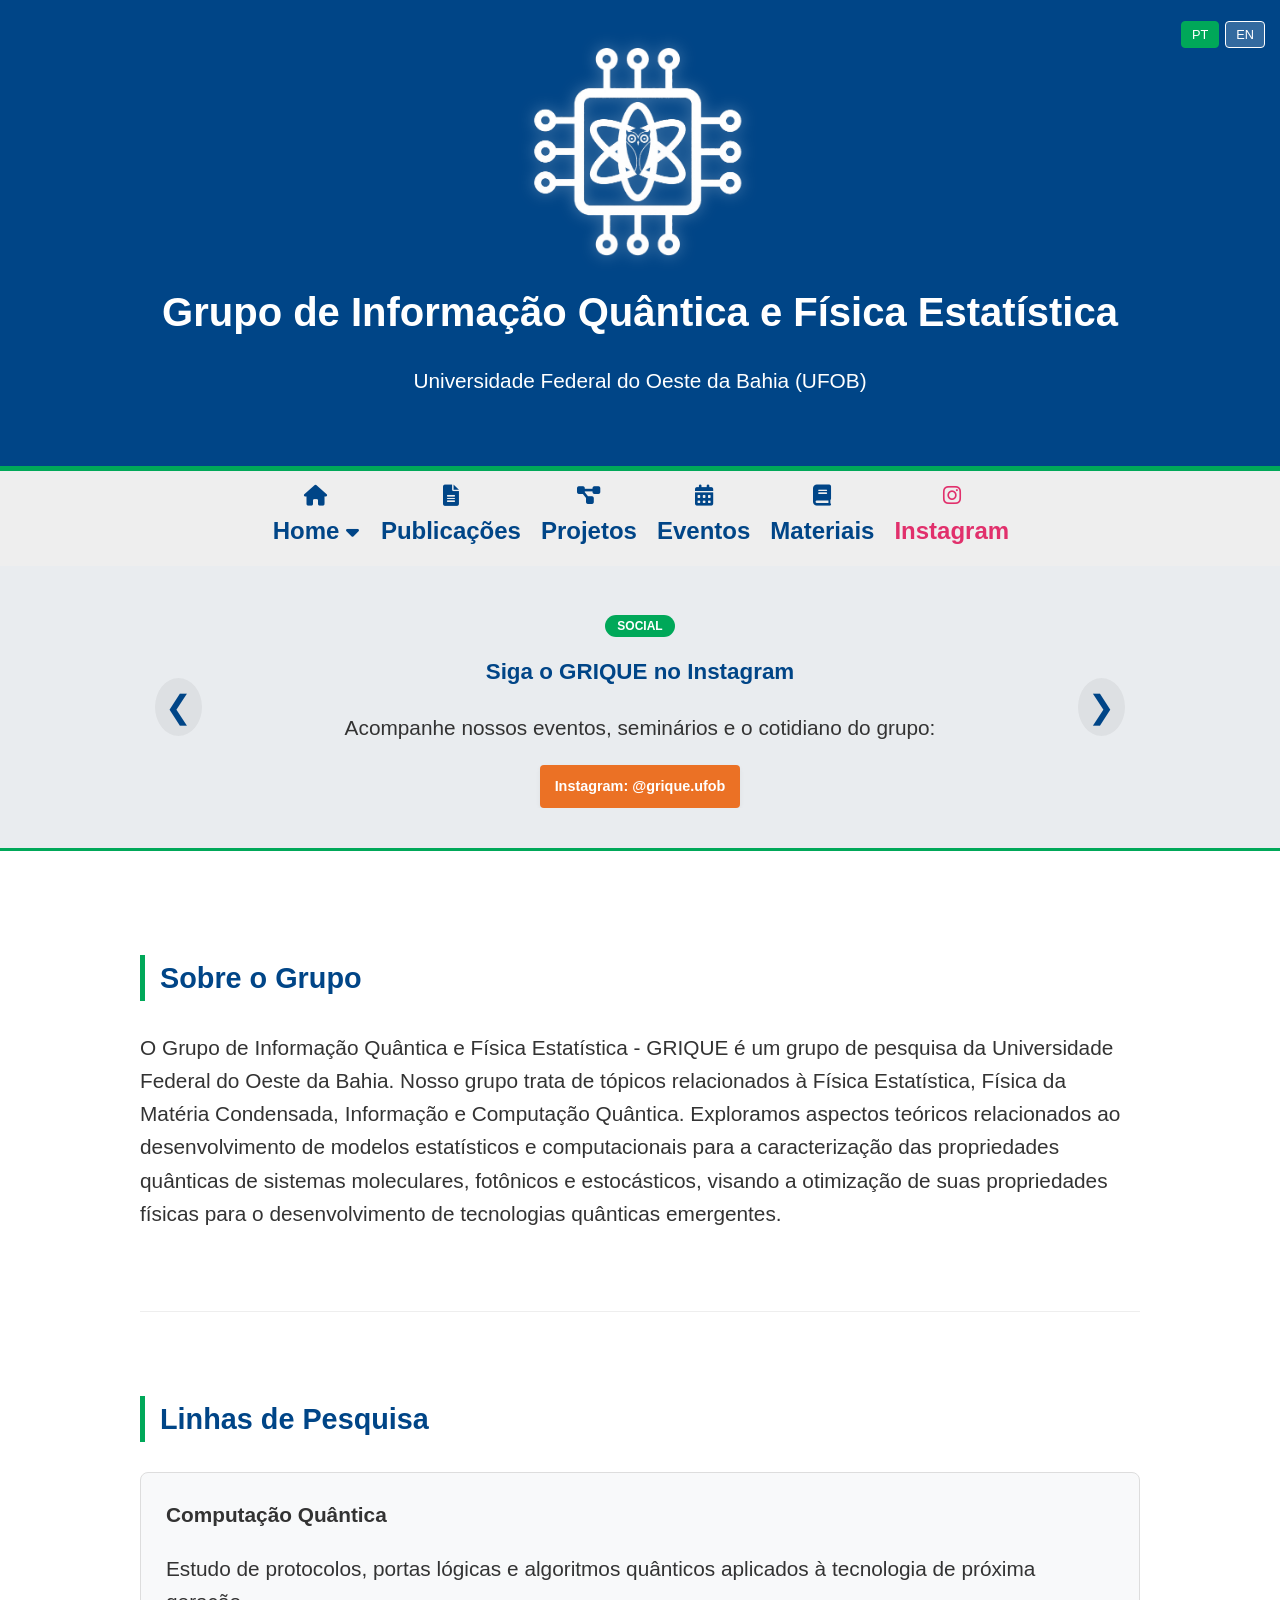
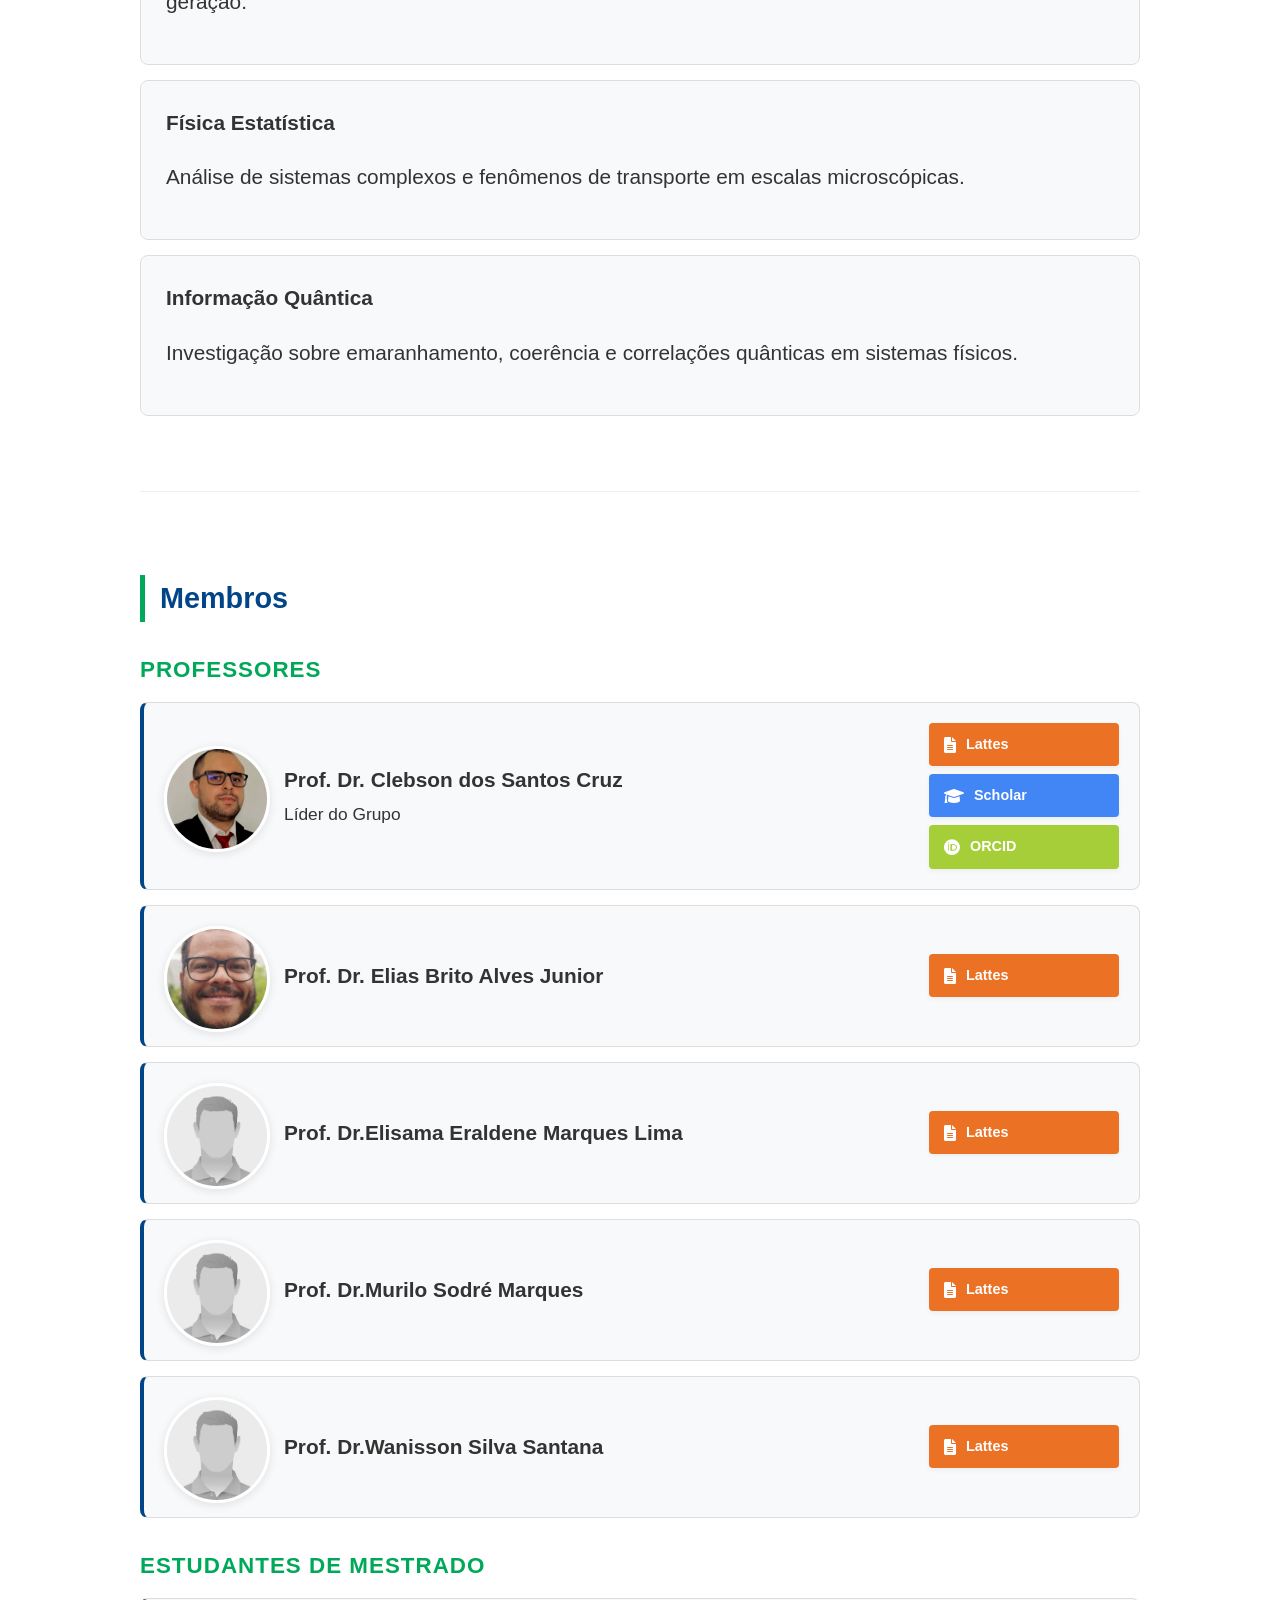
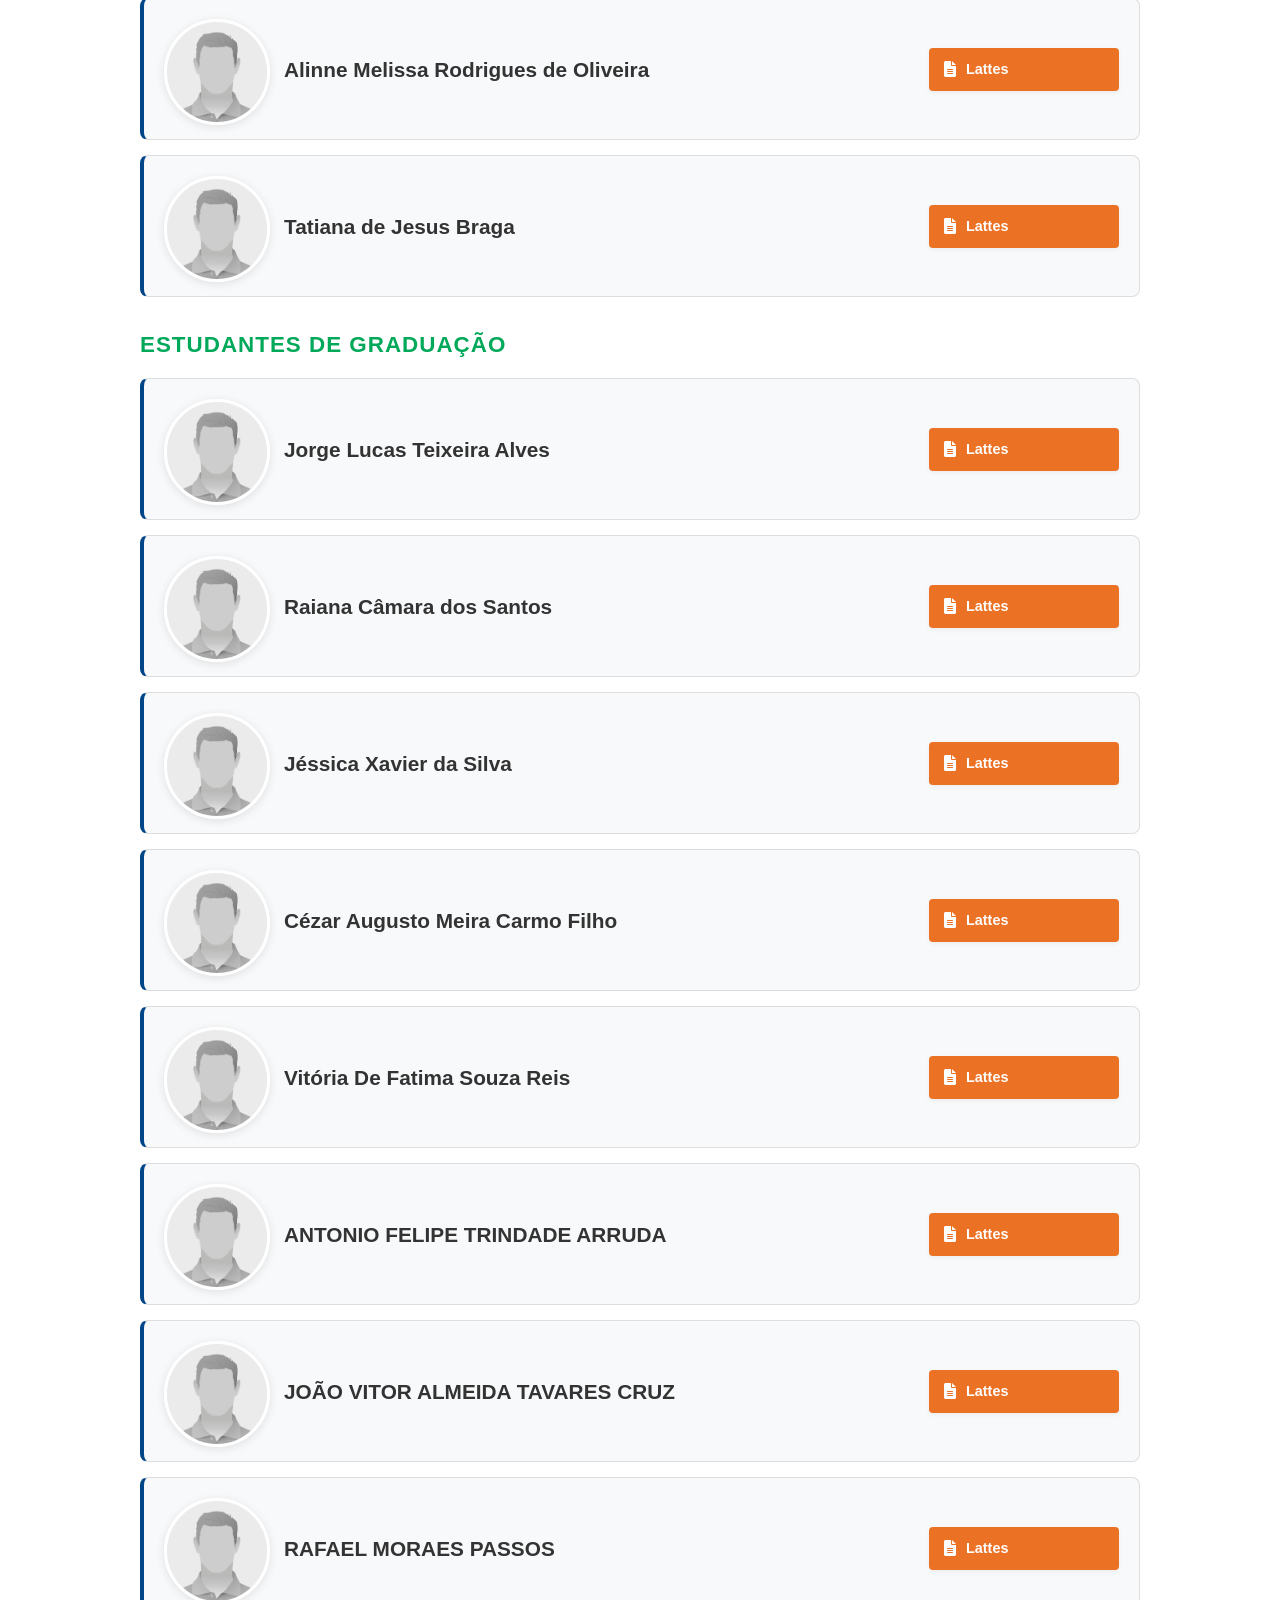
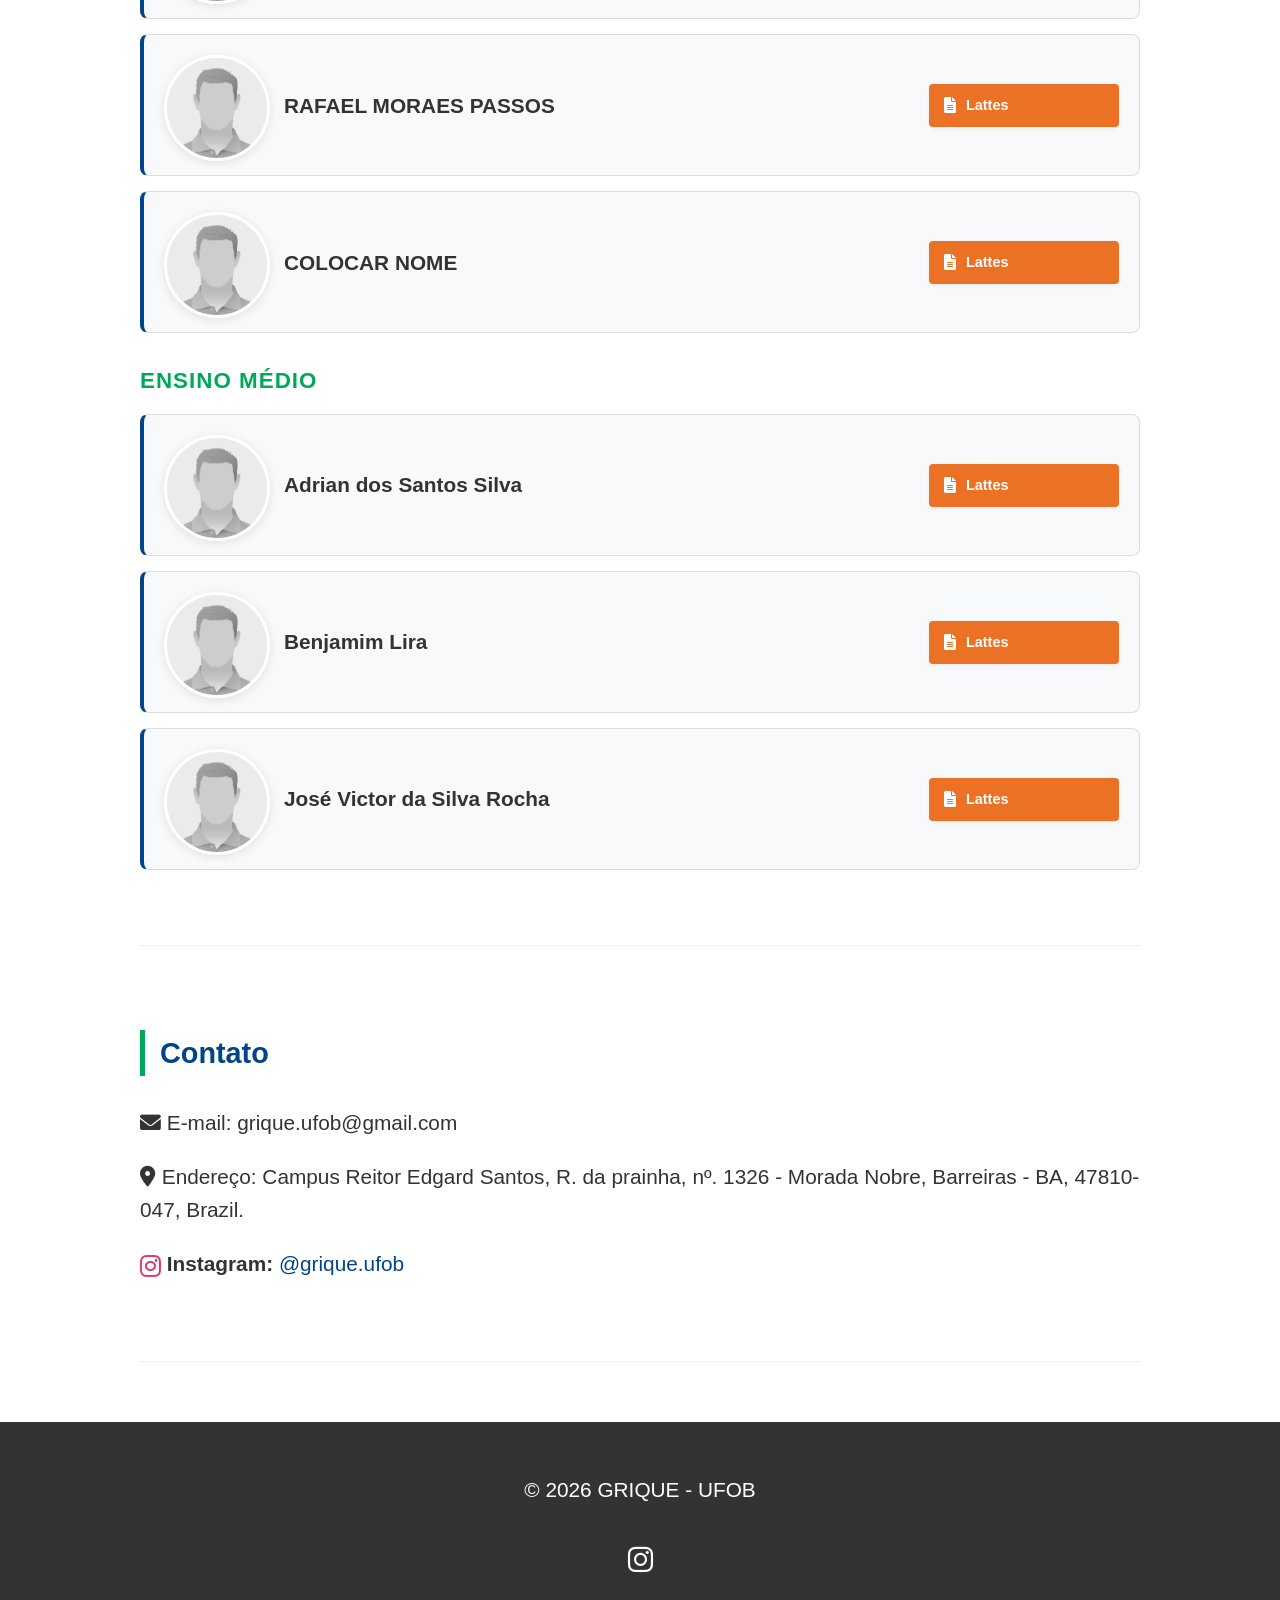
==== index.html @ 99985f70 "nomedo povo" ====
<!DOCTYPE html>
<html lang="pt-br">
<head>
    <meta charset="UTF-8">
    <meta name="viewport" content="width=device-width, initial-scale=1.0">
    <title>GRIQUE - Grupo de Informação Quântica e Física Estatística</title>
    <link rel="stylesheet" href="https://cdnjs.cloudflare.com/ajax/libs/font-awesome/6.0.0/css/all.min.css">
    <link rel="stylesheet" href="style.css">
    <link rel="icon" type="image/x-icon" href="img/favicon.ico">
    <link rel="icon" type="image/png" sizes="32x32" href="img/favicon-32x32.png">
    <link rel="icon" type="image/png" sizes="96x96" href="img/favicon-96x96.png">
    <link rel="apple-touch-icon" sizes="180x180" href="img/favicon-180x180.png">
    <link rel="icon" type="image/png" sizes="192x192" href="img/favicon-192x192.png">
</head>
<body>

<header>
    <div class="lang-switch">
        <button class="lang-btn active" id="btn-pt" onclick="changeLang('pt')">PT</button>
        <button class="lang-btn" id="btn-en" onclick="changeLang('en')">EN</button>
    </div>

    <img src="img/logo.png" alt="Logo GRIQUE" class="grique-logo">

    <div class="lang-pt">
        <h1 class="main-title">Grupo de Informação Quântica e Física Estatística</h1>
        <p class="subtitle">Universidade Federal do Oeste da Bahia (UFOB)</p>
    </div>
    <div class="lang-en">
        <h1 class="main-title">Quantum Information and Statistical Physics Group</h1>
        <p class="subtitle">Federal University of Western Bahia</p>
    </div>
</header>

<nav>
    <div class="dropdown">
        <a href="index.html" class="dropbtn">
            <i class="fas fa-home"></i>
            <div class="nav-text">Home <i class="fas fa-caret-down"></i></div>
        </a>
        <div class="dropdown-content">
            <a href="index.html#sobre">
                <span class="lang-pt">Sobre</span><span class="lang-en">About</span>
            </a>
            <a href="index.html#pesquisa">
                <span class="lang-pt">Pesquisa</span><span class="lang-en">Research</span>
            </a>
            <a href="index.html#equipe">
                <span class="lang-pt">Membros</span><span class="lang-en">Members</span>
            </a>
            <a href="index.html#contato">
                <span class="lang-pt">Contato</span><span class="lang-en">Contact</span>
            </a>
        </div>
    </div>

    <a href="publicacoes.html"><i class="fas fa-file-alt"></i><div class="nav-text"><span class="lang-pt">Publicações</span><span class="lang-en">Publications</span></div></a>
    <a href="projetos.html"><i class="fas fa-project-diagram"></i><div class="nav-text"><span class="lang-pt">Projetos</span><span class="lang-en">Projects</span></div></a>
    <a href="eventos.html"><i class="fas fa-calendar-alt"></i><div class="nav-text"><span class="lang-pt">Eventos</span><span class="lang-en">Events</span></div></a>
    <a href="materiais.html"><i class="fas fa-book"></i><div class="nav-text"><span class="lang-pt">Materiais</span><span class="lang-en">Materials</span></div></a>

    <a href="https://www.instagram.com/grique.ufob/" target="_blank" class="nav-instagram">
        <i class="fab fa-instagram"></i>
        <div class="nav-text">Instagram</div>
    </a>
</nav>
    
<section class="news-carousel">
    <div class="carousel-container">
        
        <div class="news-slide">
            <div class="news-content">
                <span class="news-tag">Social</span>
                <h3 class="lang-pt">Siga o GRIQUE no Instagram</h3>
                <h3 class="lang-en">Follow GRIQUE on Instagram</h3>
                <p class="lang-pt">Acompanhe nossos eventos, seminários e o cotidiano do grupo:</p>
                <p class="lang-en">Follow our events, seminars, and the daily life of the group:</p>
                <a href="https://www.instagram.com/grique.ufob/" target="_blank" class="btn-lattes">Instagram: @grique.ufob</a>
            </div>
        </div>
        
        <div class="news-slide">
            <div class="news-content">
                <span class="news-tag lang-pt">Publicação</span>
                <span class="news-tag lang-en">Publication</span>
                <h3 class="lang-pt">Novo artigo na ACS Physical Chemistry Au</h3>
                <h3 class="lang-en">New paper in ACS Physical Chemistry Au</h3>
                <p class="lang-pt">Investigação da anisotropia magnética e acoplamento de spin em um dímero de cobalto(II) com pontes de adenina.</p>
                <p class="lang-en">Investigation of magnetic anisotropy and spin coupling in a cobalt(II) dimer with adenine bridges.</p>
                <a href="https://pubs.acs.org/doi/full/10.1021/acsphyschemau.5c00134" target="_blank" class="lang-pt">Leia o artigo completo</a>
                <a href="https://pubs.acs.org/doi/full/10.1021/acsphyschemau.5c00134" target="_blank" class="lang-en">Read the full paper</a>
            </div>
        </div>
        <!--
        <div class="news-slide">
            <div class="news-content">
                <span class="news-tag lang-pt">Evento Acadêmico</span>
                <span class="news-tag lang-en">Academic Event</span>
                <h3 class="lang-pt">Defesa de Mestrado: 15 de Abril</h3>
                <h3 class="lang-en">Master's Defense: April 15th</h3>
                <p class="lang-pt">Título: Termodinâmica Quântica em Sistemas de Spins.</p>
                <p class="lang-en">Title: Quantum Thermodynamics in Spin Systems.</p>
            </div>
        </div>

        <div class="news-slide">
            <div class="news-content">
                <span class="news-tag lang-pt">Publicação</span>
                <span class="news-tag lang-en">Publication</span>
                <h3 class="lang-pt">Novo artigo na Physical Review A</h3>
                <h3 class="lang-en">New paper in Physical Review A</h3>
                <p class="lang-pt">Pesquisa sobre emaranhamento em redes complexas.</p>
                <p class="lang-en">Research on entanglement in complex networks.</p>
            </div>
        </div>
        -->
        <button class="prev" onclick="moveSlide(-1)" aria-label="Anterior">&#10094;</button>
        <button class="next" onclick="moveSlide(1)" aria-label="Próximo">&#10095;</button>
    </div>
</section>
    
<div class="container">
    
    <section id="sobre">
        <div class="lang-pt">
            <h2>Sobre o Grupo</h2>
            <p>O Grupo de Informação Quântica e Física Estatística - GRIQUE é um grupo de pesquisa da Universidade Federal do Oeste da Bahia. Nosso grupo trata de tópicos relacionados à Física Estatística, Física da Matéria Condensada, Informação e Computação Quântica. Exploramos aspectos teóricos relacionados ao desenvolvimento de modelos estatísticos e computacionais para a caracterização das propriedades quânticas de sistemas moleculares, fotônicos e estocásticos, visando a otimização de suas propriedades físicas para o desenvolvimento de tecnologias quânticas emergentes.</p>
        </div>
        <div class="lang-en">
            <h2>About the Group</h2>
            <p>The Quantum Information and Statistical Physics Group - GRIQUE is a research group at the Federal University of Western Bahia. Our group deals with topics related to Statistical Physics, Condensed Matter Physics, Quantum Information and Computation. We explore theoretical aspects related to the development of statistical and computational models for the characterization of the quantum properties of molecular, photonic and stochastic systems, aiming at the optimization of their physical properties for the development of emerging quantum technologies.</p>
        </div>
    </section>

    <section id="linhas">
        <h2 class="lang-pt">Linhas de Pesquisa</h2>
        <h2 class="lang-en">Research Lines</h2>

        <div class="research-item">
            <strong class="lang-pt">Computação Quântica</strong>
            <strong class="lang-en">Quantum Computing</strong>
            <p class="lang-pt">Estudo de protocolos, portas lógicas e algoritmos quânticos aplicados à tecnologia de próxima geração.</p>
            <p class="lang-en">Study of protocols, logic gates, and quantum algorithms applied to next-generation technology.</p>
        </div>

        <div class="research-item">
            <strong class="lang-pt">Física Estatística</strong>
            <strong class="lang-en">Statistical Physics</strong>
            <p class="lang-pt">Análise de sistemas complexos e fenômenos de transporte em escalas microscópicas.</p>
            <p class="lang-en">Analysis of complex systems and transport phenomena at microscopic scales.</p>
        </div>

        <div class="research-item">
            <strong class="lang-pt">Informação Quântica</strong>
            <strong class="lang-en">Quantum Information</strong>
            <p class="lang-pt">Investigação sobre emaranhamento, coerência e correlações quânticas em sistemas físicos.</p>
            <p class="lang-en">Investigation of entanglement, coherence, and quantum correlations in physical systems.</p>
        </div>
    </section>

    <section id="equipe">
        <h2 class="lang-pt">Membros</h2>
        <h2 class="lang-en">Members</h2>
    
        <div class="member-group">
            <h3 class="category-title">
                <span class="lang-pt">Professores</span>
                <span class="lang-en">Professors</span>
            </h3>
            
            <div class="member-card">
                <div class="member-main-content">
                    <div class="member-photo-container">
                        <img src="img/membros/clebson.png" alt="Prof. Dr. Clebson dos Santos Cruz" class="member-photo">
                    </div>
                    <div class="member-info">
                        <strong>Prof. Dr. Clebson dos Santos Cruz</strong><br>
                        <small class="lang-pt">Líder do Grupo</small>
                        <small class="lang-en">Group Leader</small>
                    </div>
                </div>
                
                <div class="member-buttons-container">
                    <a href="http://lattes.cnpq.br/3506640660949631" class="btn-lattes" target="_blank">
                        <i class="fas fa-file-alt"></i> Lattes
                    </a>
                    <a href="https://scholar.google.com.br/citations?hl=en&user=Y4oLikkAAAAJ" class="btn-lattes scholar" target="_blank">
                        <i class="fas fa-graduation-cap"></i> Scholar
                    </a>
                    <a href="https://orcid.org/0000-0003-3318-1111" class="btn-lattes orcid" target="_blank">
                        <i class="fab fa-orcid"></i> ORCID
                    </a>
                </div>
            </div>
    
            <div class="member-card">
                <div class="member-main-content">
                    <div class="member-photo-container">
                        <img src="img/membros/elias.png" alt="Prof. Dr. Elias Brito Alves Junior" class="member-photo">
                    </div>
                    <div class="member-info">
                        <strong>Prof. Dr. Elias Brito Alves Junior</strong><br>
                    </div>
                </div>
                <div class="member-buttons-container">
                    <a href="http://lattes.cnpq.br/0448346576339769" class="btn-lattes" target="_blank">
                        <i class="fas fa-file-alt"></i> Lattes
                    </a>
                </div>
            </div>

            
             <div class="member-card">
                <div class="member-main-content">
                    <div class="member-photo-container">
                        <img src="img/membros/generic.png" alt="COLOCAR NOME" class="member-photo">
                    </div>
                    <div class="member-info">
                        <strong>Prof. Dr.Elisama Eraldene Marques Lima </strong><br>
                    </div>
                </div>
                <div class="member-buttons-container">
                    <a href="LINK DO LATTES" class="btn-lattes" target="_blank">
                        <i class="fas fa-file-alt"></i> Lattes
                    </a>
                </div>
            </div>

            <div class="member-card">
                <div class="member-main-content">
                    <div class="member-photo-container">
                        <img src="img/membros/generic.png" alt="COLOCAR NOME" class="member-photo">
                    </div>
                    <div class="member-info">
                        <strong>Prof. Dr.Murilo Sodré Marques </strong><br>
                    </div>
                </div>
                <div class="member-buttons-container">
                    <a href="LINK DO LATTES" class="btn-lattes" target="_blank">
                        <i class="fas fa-file-alt"></i> Lattes
                    </a>
                </div>
            </div>

            <div class="member-card">
                <div class="member-main-content">
                    <div class="member-photo-container">
                        <img src="img/membros/generic.png" alt="COLOCAR NOME" class="member-photo">
                    </div>
                    <div class="member-info">
                        <strong>Prof. Dr.Wanisson Silva Santana </strong><br>
                    </div>
                </div>
                <div class="member-buttons-container">
                    <a href="LINK DO LATTES" class="btn-lattes" target="_blank">
                        <i class="fas fa-file-alt"></i> Lattes
                    </a>
                </div>
            </div>
            
        </div>
        
            <div class="member-group">
                <h3 class="category-title">
                    <span class="lang-pt">Estudantes de Mestrado</span>
                    <span class="lang-en">Master's Students</span>
                </h3>

                <div class="member-card">
                    <div class="member-main-content">
                        <div class="member-photo-container">
                            <img src="img/membros/generic.png" alt="COLOCAR NOME" class="member-photo">
                        </div>
                        <div class="member-info">
                            <strong>Alinne Melissa Rodrigues de Oliveira </strong><br>
                        </div>
                    </div>
                    <div class="member-buttons-container">
                        <a href="LINK DO LATTES" class="btn-lattes" target="_blank">
                            <i class="fas fa-file-alt"></i> Lattes
                        </a>
                    </div>
                </div>
              <div class="member-card">
                    <div class="member-main-content">
                        <div class="member-photo-container">
                            <img src="img/membros/generic.png" alt="COLOCAR NOME" class="member-photo">
                        </div>
                        <div class="member-info">
                            <strong>Tatiana de Jesus Braga </strong><br>
                        </div>
                    </div>
                    <div class="member-buttons-container">
                        <a href="LINK DO LATTES" class="btn-lattes" target="_blank">
                            <i class="fas fa-file-alt"></i> Lattes
                        </a>
                    </div>
                </div>
            </div>
        
            <div class="member-group">
                <h3 class="category-title">
                    <span class="lang-pt">Estudantes de Graduação</span>
                    <span class="lang-en">Undergraduate Students</span>
                </h3>
                
                 <div class="member-card">
                    <div class="member-main-content">
                        <div class="member-photo-container">
                            <img src="img/membros/generic.png" alt="COLOCAR NOME" class="member-photo">
                        </div>
                        <div class="member-info">
                            <strong>Jorge Lucas Teixeira Alves </strong><br>
                        </div>
                    </div>
                    <div class="member-buttons-container">
                        <a href="LINK DO LATTES" class="btn-lattes" target="_blank">
                            <i class="fas fa-file-alt"></i> Lattes
                        </a>
                    </div>
                </div>

                <div class="member-card">
                    <div class="member-main-content">
                        <div class="member-photo-container">
                            <img src="img/membros/generic.png" alt="COLOCAR NOME" class="member-photo">
                        </div>
                        <div class="member-info">
                            <strong>Raiana Câmara dos Santos </strong><br>
                        </div>
                    </div>
                    <div class="member-buttons-container">
                        <a href="LINK DO LATTES" class="btn-lattes" target="_blank">
                            <i class="fas fa-file-alt"></i> Lattes
                        </a>
                    </div>
                </div>
                <div class="member-card">
                    <div class="member-main-content">
                        <div class="member-photo-container">
                            <img src="img/membros/generic.png" alt="COLOCAR NOME" class="member-photo">
                        </div>
                        <div class="member-info">
                            <strong>Jéssica Xavier da Silva </strong><br>
                        </div>
                    </div>
                    <div class="member-buttons-container">
                        <a href="LINK DO LATTES" class="btn-lattes" target="_blank">
                            <i class="fas fa-file-alt"></i> Lattes
                        </a>
                    </div>
                </div>
                <div class="member-card">
                    <div class="member-main-content">
                        <div class="member-photo-container">
                            <img src="img/membros/generic.png" alt="COLOCAR NOME" class="member-photo">
                        </div>
                        <div class="member-info">
                            <strong>Cézar Augusto Meira Carmo Filho </strong><br>
                        </div>
                    </div>
                    <div class="member-buttons-container">
                        <a href="LINK DO LATTES" class="btn-lattes" target="_blank">
                            <i class="fas fa-file-alt"></i> Lattes
                        </a>
                    </div>
                </div>
                <div class="member-card">
                    <div class="member-main-content">
                        <div class="member-photo-container">
                            <img src="img/membros/generic.png" alt="COLOCAR NOME" class="member-photo">
                        </div>
                        <div class="member-info">
                            <strong>Vitória De Fatima Souza Reis </strong><br>
                        </div>
                    </div>
                    <div class="member-buttons-container">
                        <a href="LINK DO LATTES" class="btn-lattes" target="_blank">
                            <i class="fas fa-file-alt"></i> Lattes
                        </a>
                    </div>
                </div>
                <div class="member-card">
                    <div class="member-main-content">
                        <div class="member-photo-container">
                            <img src="img/membros/generic.png" alt="COLOCAR NOME" class="member-photo">
                        </div>
                        <div class="member-info">
                            <strong>ANTONIO FELIPE TRINDADE ARRUDA </strong><br>
                        </div>
                    </div>
                    <div class="member-buttons-container">
                        <a href="LINK DO LATTES" class="btn-lattes" target="_blank">
                            <i class="fas fa-file-alt"></i> Lattes
                        </a>
                    </div>
                </div>
                <div class="member-card">
                    <div class="member-main-content">
                        <div class="member-photo-container">
                            <img src="img/membros/generic.png" alt="COLOCAR NOME" class="member-photo">
                        </div>
                        <div class="member-info">
                            <strong>JOÃO VITOR ALMEIDA TAVARES CRUZ </strong><br>
                        </div>
                    </div>
                    <div class="member-buttons-container">
                        <a href="LINK DO LATTES" class="btn-lattes" target="_blank">
                            <i class="fas fa-file-alt"></i> Lattes
                        </a>
                    </div>
                </div>
                <div class="member-card">
                    <div class="member-main-content">
                        <div class="member-photo-container">
                            <img src="img/membros/generic.png" alt="COLOCAR NOME" class="member-photo">
                        </div>
                        <div class="member-info">
                            <strong>RAFAEL MORAES PASSOS </strong><br>
                        </div>
                    </div>
                    <div class="member-buttons-container">
                        <a href="LINK DO LATTES" class="btn-lattes" target="_blank">
                            <i class="fas fa-file-alt"></i> Lattes
                        </a>
                    </div>
                </div>
                <div class="member-card">
                    <div class="member-main-content">
                        <div class="member-photo-container">
                            <img src="img/membros/generic.png" alt="COLOCAR NOME" class="member-photo">
                        </div>
                        <div class="member-info">
                            <strong>RAFAEL MORAES PASSOS </strong><br>
                        </div>
                    </div>
                    <div class="member-buttons-container">
                        <a href="LINK DO LATTES" class="btn-lattes" target="_blank">
                            <i class="fas fa-file-alt"></i> Lattes
                        </a>
                    </div>
                </div>
                <div class="member-card">
                    <div class="member-main-content">
                        <div class="member-photo-container">
                            <img src="img/membros/generic.png" alt="COLOCAR NOME" class="member-photo">
                        </div>
                        <div class="member-info">
                            <strong>COLOCAR NOME </strong><br>
                        </div>
                    </div>
                    <div class="member-buttons-container">
                        <a href="LINK DO LATTES" class="btn-lattes" target="_blank">
                            <i class="fas fa-file-alt"></i> Lattes
                        </a>
                    </div>
                </div>
            </div>
        
            <div class="member-group">
                <h3 class="category-title">
                    <span class="lang-pt">Ensino Médio</span>
                    <span class="lang-en">High School Students</span>
                </h3>

                
                 <div class="member-card">
                    <div class="member-main-content">
                        <div class="member-photo-container">
                            <img src="img/membros/generic.png" alt="COLOCAR NOME" class="member-photo">
                        </div>
                        <div class="member-info">
                            <strong>Adrian dos Santos Silva </strong><br>
                        </div>
                    </div>
                    <div class="member-buttons-container">
                        <a href="LINK DO LATTES" class="btn-lattes" target="_blank">
                            <i class="fas fa-file-alt"></i> Lattes
                        </a>
                    </div>
                </div>
                <div class="member-card">
                    <div class="member-main-content">
                        <div class="member-photo-container">
                            <img src="img/membros/generic.png" alt="COLOCAR NOME" class="member-photo">
                        </div>
                        <div class="member-info">
                            <strong>Benjamim Lira </strong><br>
                        </div>
                    </div>
                    <div class="member-buttons-container">
                        <a href="LINK DO LATTES" class="btn-lattes" target="_blank">
                            <i class="fas fa-file-alt"></i> Lattes
                        </a>
                    </div>
                </div>
                <div class="member-card">
                    <div class="member-main-content">
                        <div class="member-photo-container">
                            <img src="img/membros/generic.png" alt="COLOCAR NOME" class="member-photo">
                        </div>
                        <div class="member-info">
                            <strong>José Victor da Silva Rocha </strong><br>
                        </div>
                    </div>
                    <div class="member-buttons-container">
                        <a href="LINK DO LATTES" class="btn-lattes" target="_blank">
                            <i class="fas fa-file-alt"></i> Lattes
                        </a>
                    </div>
                </div>
                
            </div>
        </section>

    <section id="contato">
        <h2 class="lang-pt">Contato</h2>
        <h2 class="lang-en">Contact</h2>
        <p><i class="fas fa-envelope"></i> E-mail: grique.ufob@gmail.com</p>
        <p class="lang-pt"><i class="fas fa-location-dot"></i> Endereço: Campus Reitor Edgard Santos, R. da prainha, nº. 1326 - Morada Nobre, Barreiras - BA, 47810-047, Brazil.</p>
        <p class="lang-en"><i class="fas fa-location-dot"></i> Address: Reitor Edgard Santos Campus, R. da prainha, nº. 1326 - Morada Nobre, Barreiras - BA, 47810-047, Brazil.</p>
    <div class="contact-info">

    
    <p>
        <i class="fab fa-instagram" style="color: #E1306C; font-size: 1.5rem; vertical-align: middle;"></i> 
        <strong>Instagram:</strong> 
        <a href="https://www.instagram.com/grique.ufob/" target="_blank" style="text-decoration: none; color: var(--primary);">
            @grique.ufob
        </a>
    </p>
</div>
    </section>

</div>

<footer>
    <p>&copy; 2026 GRIQUE - UFOB</p>
    <div class="social-links">
        <a href="https://www.instagram.com/grique.ufob/" target="_blank" style="color: white; font-size: 1.8rem; margin-top: 10px; display: inline-block;">
            <i class="fab fa-instagram"></i>
        </a>
    </div>
</footer>
<script src="script.js"></script>
</body>
</html>
---- style.css ----
/* 1. CONFIGURAÇÕES GERAIS */
:root {
    --primary: #004587;
    --secondary: #00a859;
    --light: #f8f9fa;
    --dark: #333;
}

body {
    font-family: 'Segoe UI', Tahoma, Geneva, Verdana, sans-serif;
    line-height: 1.6;
    margin: 0;
    color: var(--dark);
    background-color: #fff;
    font-size: 1.3rem; /* Aumenta a fonte base de todo o site */
}

p {
    font-size: 1.3rem; /* Garante que parágrafos fiquem bem legíveis */
}

/* 2. CABEÇALHO E LOGO */
header {
    background: var(--primary);
    color: white;
    padding: 3rem 1rem;
    text-align: center;
    border-bottom: 5px solid var(--secondary);
    position: relative;
}

.grique-logo {
    max-width: 220px;
    height: auto;
    display: block;
    margin: 0 auto 1.5rem auto;
    filter: drop-shadow(0px 0px 8px rgba(255,255,255,0.3));
}

.main-title {
    font-size: 2.5rem; /* Era 1.8rem, agora mais imponente */
    margin: 0.5rem 0;
    font-weight: 800;
}

/* 3. BOTÕES DE IDIOMA */
.lang-switch {
    position: absolute;
    top: 15px;
    right: 15px;
}

.lang-btn {
    background: rgba(255, 255, 255, 0.2);
    color: white;
    border: 1px solid white;
    padding: 5px 10px;
    cursor: pointer;
    font-size: 0.8rem;
    border-radius: 4px;
    transition: 0.3s;
    text-transform: uppercase;
}

.lang-btn:hover { background: white; color: var(--primary); }
.lang-btn.active { background: var(--secondary); border-color: var(--secondary); }

/* 4. NAVEGAÇÃO */
nav {
    background: #eee;
    padding: 15px 10px;
    text-align: center;
    position: sticky;
    top: 0;
    z-index: 1000;
    display: flex;
    justify-content: center;
    align-items: center;
    gap: 20px;
    flex-wrap: wrap; /* CRUCIAL: Permite que os itens pulem para a linha de baixo no celular */
}

/* Faz o ícone ficar em cima e o texto embaixo */
nav a, .dropbtn {
    display: flex;
    flex-direction: column;
    align-items: center;
    text-decoration: none;
    color: var(--primary);
    font-weight: bold;
    font-size: 1.5rem;
    transition: 0.3s;
    min-width: 90px; /* Garante um espaço mínimo para cada botão */
}

nav i {
    font-size: 1.3rem;
    margin-bottom: 5px;
}

/* --- AJUSTES PARA CELULAR (RESPONSIVIDADE) --- */
@media (max-width: 768px) {
    nav {
        gap: 10px; /* Diminui o espaço entre os botões no celular */
        padding: 10px 5px;
    }

    nav a, .dropbtn {
        font-size: 0.75rem; /* Diminui um pouco o texto para caber mais itens */
        min-width: 70px;
    }

    nav i {
        font-size: 1.3rem; /* Ícones levemente menores */
    }

    .main-title {
        font-size: 1.6rem; /* Diminui o título do grupo para não quebrar o layout */
    }
    
    .member-card {
        flex-direction: column; /* No celular, o botão Lattes fica embaixo do nome */
        text-align: center;
        gap: 15px;
    }
}

/* --- CORREÇÃO DO DROPDOWN --- */
.dropdown {
    position: relative;
    display: inline-block;
}

.dropdown-content {
    display: none; 
    position: absolute;
    background-color: white;
    min-width: 180px;
    box-shadow: 0px 8px 16px rgba(0,0,0,0.2);
    z-index: 1100;
    top: 100%;
    left: 50%;
    transform: translateX(-50%);
    border-radius: 4px;
    padding: 10px 0;
}

/* MOSTRA o menu ao passar o mouse (Computador) */
.dropdown:hover .dropdown-content {
    display: block;
}

.dropdown-content a {
    display: block;
    padding: 12px 20px;
    text-align: left;
    flex-direction: row; 
    border-bottom: 1px solid #f0f0f0;
    min-width: 100%;
}

.dropdown-content a:hover {
    background-color: #f8f9fa;
    color: var(--secondary);
}

/* Cor especial do Instagram */
.nav-instagram { color: #E1306C !important; }
.nav-instagram:hover { transform: scale(1.1); }

/* 5. CARROSSEL DE NOTÍCIAS */
.news-carousel {
    background: #e9ecef;
    padding: 40px 0;
    border-bottom: 3px solid var(--secondary);
}

.carousel-container {
    max-width: 1000px;
    margin: auto;
    position: relative;
    min-height: 180px;
    display: flex;
    align-items: center;
    justify-content: center;
    overflow: hidden;
}

.news-slide {
    display: none;
    width: 80%;
    text-align: center;
}

.news-slide.active { 
    display: block; 
    animation: fade 0.8s; 
}

.news-tag {
    background: var(--secondary);
    color: white;
    padding: 4px 12px;
    border-radius: 20px;
    font-size: 0.75rem;
    font-weight: bold;
    text-transform: uppercase;
}

.news-content h3 {
    font-size: 1.4rem; /* Títulos dentro do carrossel */
    margin: 15px 0 5px 0; 
    color: var(--primary); 
}

.prev, .next {
    position: absolute;
    top: 50%;
    transform: translateY(-50%);
    background: rgba(0,0,0,0.05);
    border: none;
    font-size: 2rem;
    padding: 10px;
    cursor: pointer;
    color: var(--primary);
    border-radius: 50%;
    transition: 0.3s;
}

.prev { left: 15px; }
.next { right: 15px; }
.prev:hover, .next:hover { background: rgba(0,0,0,0.1); }

@keyframes fade { from {opacity: 0.4} to {opacity: 1} }

/* 6. CONTEÚDO E SEÇÕES */
.container {
    max-width: 1000px;
    margin: auto;
    padding: 20px;
}

section {
    padding: 60px 0;
    border-bottom: 1px solid #eee;
}

h2 {
    color: var(--primary);
    border-left: 5px solid var(--secondary);
    padding-left: 15px;
    margin-bottom: 30px;
    font-size: 1.8rem;
}

/* Card Geral */
.member-card, .research-item {
    background: var(--light);
    padding: 25px;
    margin: 15px 0;
    border-radius: 8px;
    border: 1px solid #ddd;
}

/* Título das subcategorias (Professores, Mestrado...) */
.category-title {
    color: var(--secondary);
    font-size: 1.4rem;
    margin: 30px 0 15px 0;
    text-transform: uppercase;
    letter-spacing: 1px;
}

/* Ajuste específico para o card de membros */
.member-card {
    display: flex;
    justify-content: space-between;
    align-items: center;
    background: var(--light);
    padding: 20px;
    border-left: 4px solid var(--primary); /* Detalhe visual */
    gap: 20px;
}

/* Bloco da foto e nome lado a lado */
.member-main-content {
    display: flex;
    align-items: center;
    gap: 20px;
    flex: 1;
}

/* Foto Redonda */
.member-photo-container {
    width: 100px;
    height: 100px;
    flex-shrink: 0;
}

.member-photo {
    width: 100%;
    height: 100%;
    object-fit: cover;
    border-radius: 50%;
    border: 3px solid #fff;
    box-shadow: 0 2px 10px rgba(0,0,0,0.1);
}

.member-info strong {
    font-size: 1.3rem;
    color: var(--dark);
}

/* Container dos botões em coluna */
.member-buttons-container {
    display: flex;
    flex-direction: column;
    gap: 8px;
    align-items: flex-end;
    flex-shrink: 0;
}

/* ======================================================== */
/* --- ESTILO DOS BOTÕES (LATTES, SCHOLAR, ORCID) ---      */
/* ADICIONEI ESTE BLOCO ABAIXO QUE ESTAVA FALTANDO NO SEU   */
/* ======================================================== */

.btn-lattes {
    background: #eb7125; /* Laranja Lattes original */
    color: white !important; /* Cor do texto e ícone branquinho */
    text-decoration: none !important; /* Remove o sublinhado */
    padding: 10px 15px;
    border-radius: 4px;
    font-size: 0.9rem;
    font-weight: bold;
    display: inline-flex; /* Para ícone e texto ficarem lado a lado */
    align-items: center;
    gap: 10px;
    transition: 0.3s;
    min-width: 160px; /* Largura simétrica */
    justify-content: flex-start; /* Ícone e texto alinhados à esquerda dentro do botão */
    box-shadow: 0 2px 5px rgba(0,0,0,0.05); /* Um detalhe visual suave */
}

/* Garante que o ícone do Font Awesome também fique branco */
.btn-lattes i {
    font-size: 1rem;
    color: white;
}

/* Cores específicas mantendo a base .btn-lattes */
.btn-lattes.scholar {
    background-color: #4285f4; /* Azul Google */
}

.btn-lattes.orcid {
    background-color: #A6CE39; /* Verde ORCID */
}

/* Efeito ao passar o mouse */
.btn-lattes:hover {
    filter: brightness(1.1);
    transform: translateY(-2px);
    box-shadow: 0 4px 8px rgba(0,0,0,0.1);
}

/* ======================================================== */
/* --- FIM DO BLOCO DE ESTILO DOS BOTÕES ---               */
/* ======================================================== */

/* --- AJUSTE RESPONSIVO PARA FOTO NO CELULAR (MANTER) --- */
@media (max-width: 768px) {
    .member-card {
        flex-direction: column;
        text-align: center;
        align-items: center;
    }

    .member-main-content {
        flex-direction: column;
        gap: 10px;
    }

    .member-photo-container {
        width: 120px;
        height: 120px;
    }

    .member-buttons-container {
        align-items: center;
        width: 100%;
        margin-top: 10px;
    }

    .btn-lattes {
        width: 100%;
        justify-content: center; /* Centraliza no celular */
    }
}

/* Botão Flutuante do Instagram */
.instagram-float {
    position: fixed;
    bottom: 20px;
    right: 20px;
    background: linear-gradient(45deg, #f09433 0%, #e6683c 25%, #dc2743 50%, #cc2366 75%, #bc1888 100%);
    color: white;
    width: 50px;
    height: 50px;
    border-radius: 50%;
    display: flex;
    align-items: center;
    justify-content: center;
    font-size: 25px;
    box-shadow: 2px 2px 10px rgba(0,0,0,0.3);
    z-index: 1000;
    transition: 0.3s;
    text-decoration: none;
}

.instagram-float:hover {
    transform: scale(1.1);
}
footer {
    background: var(--dark);
    color: white;
    text-align: center;
    padding: 30px;
    margin-top: 40px;
}

.lang-en { display: none; }
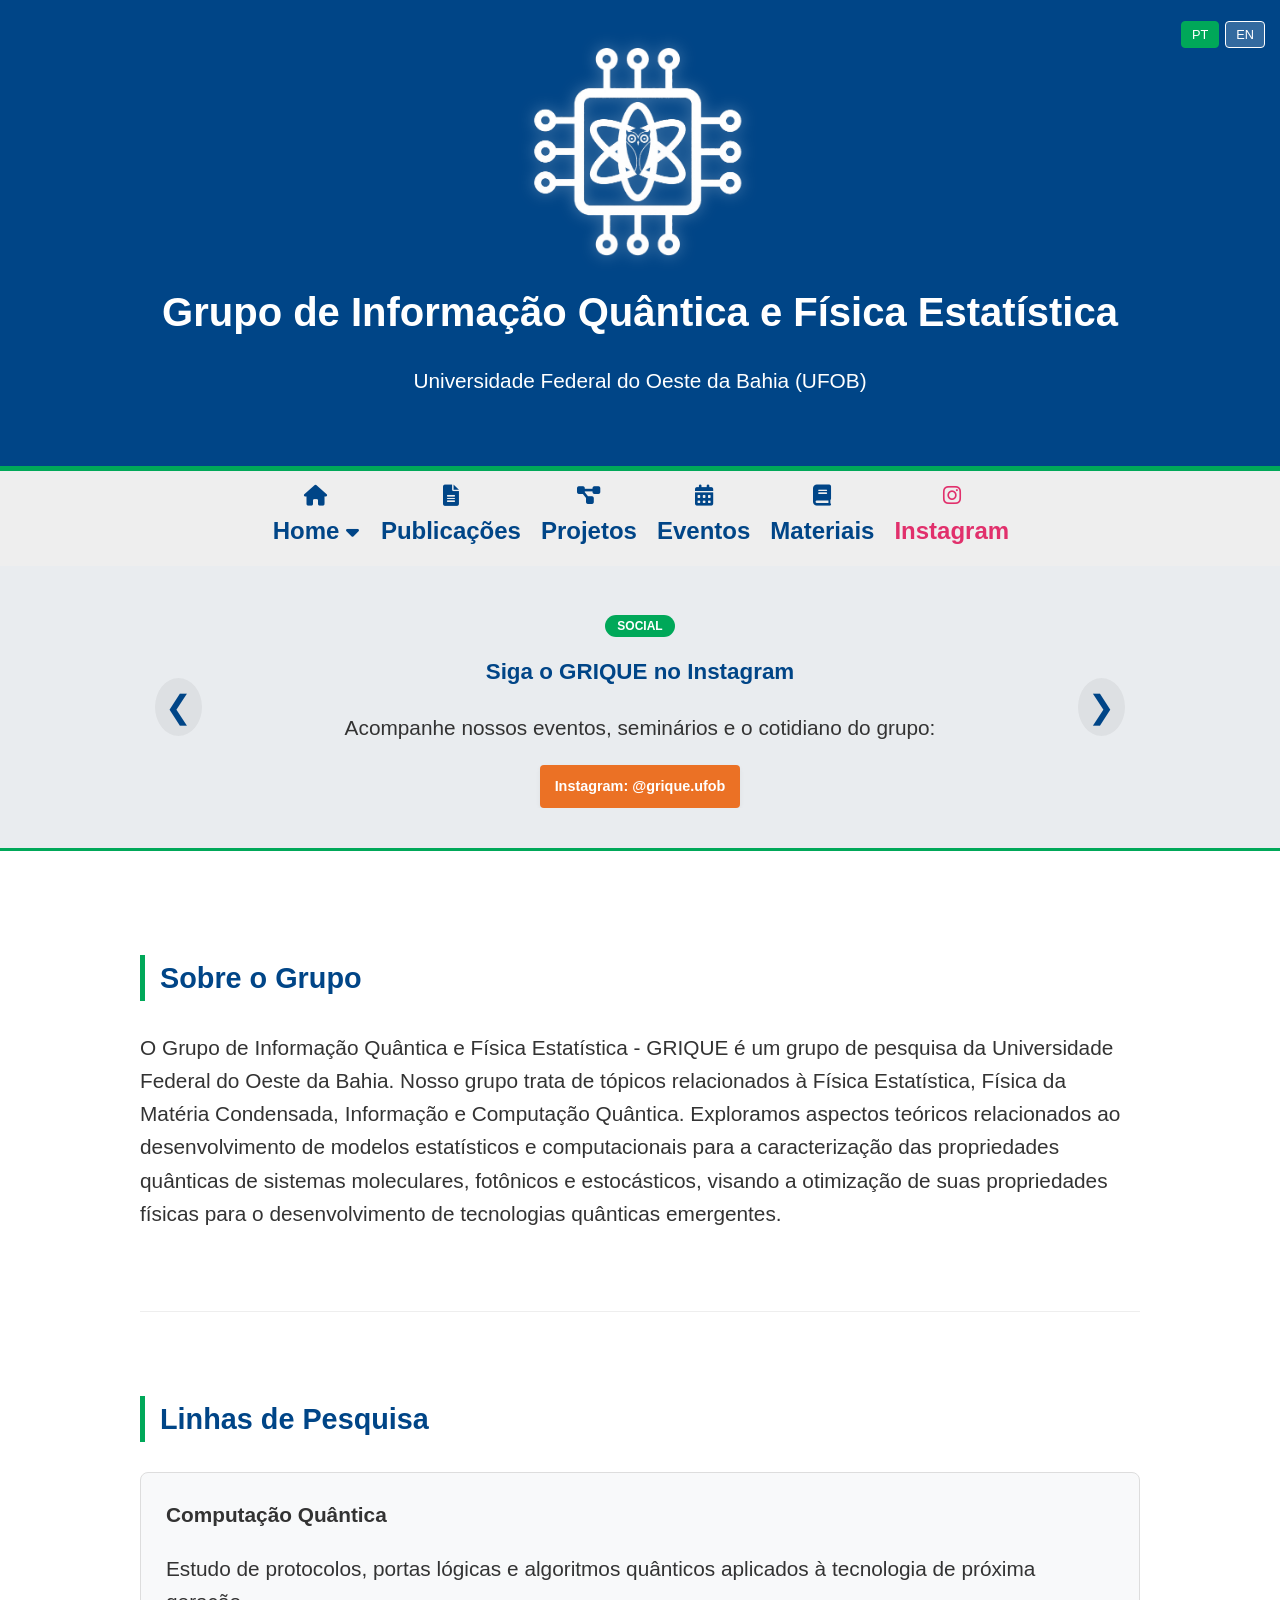
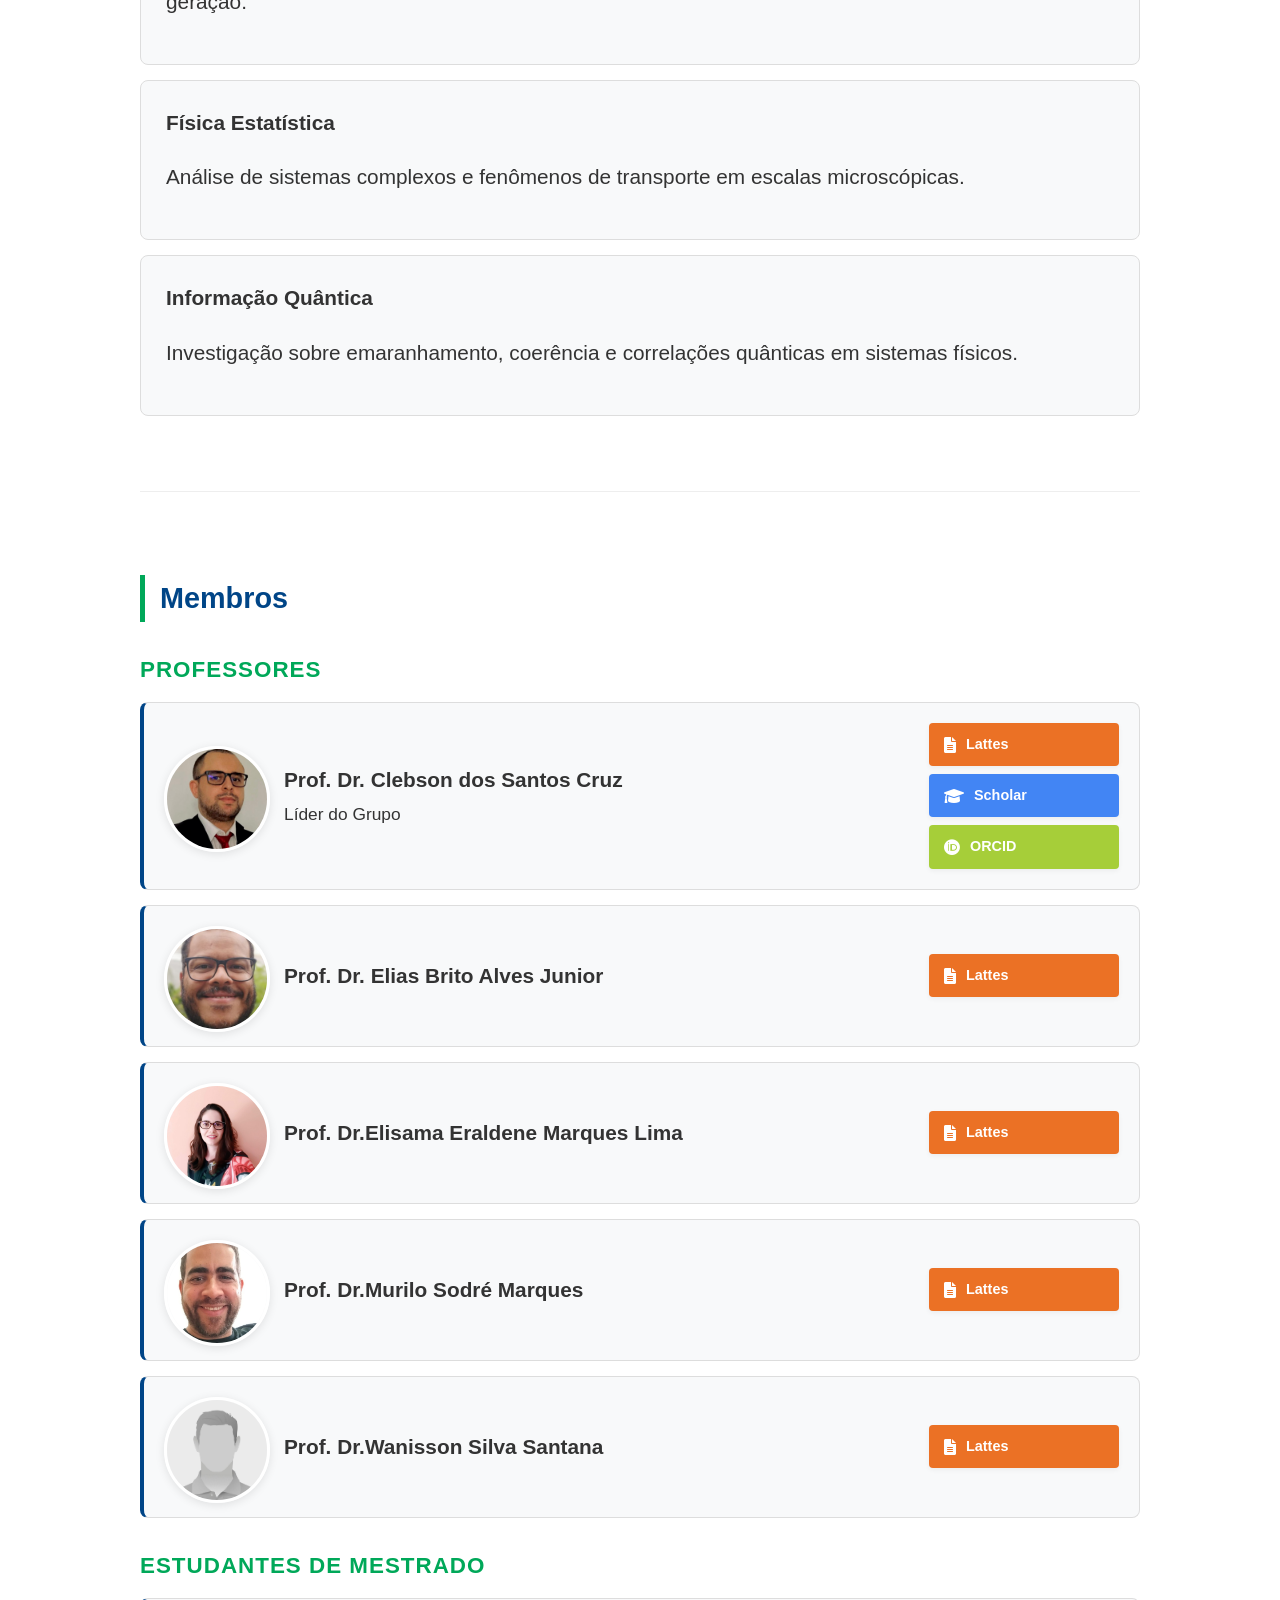
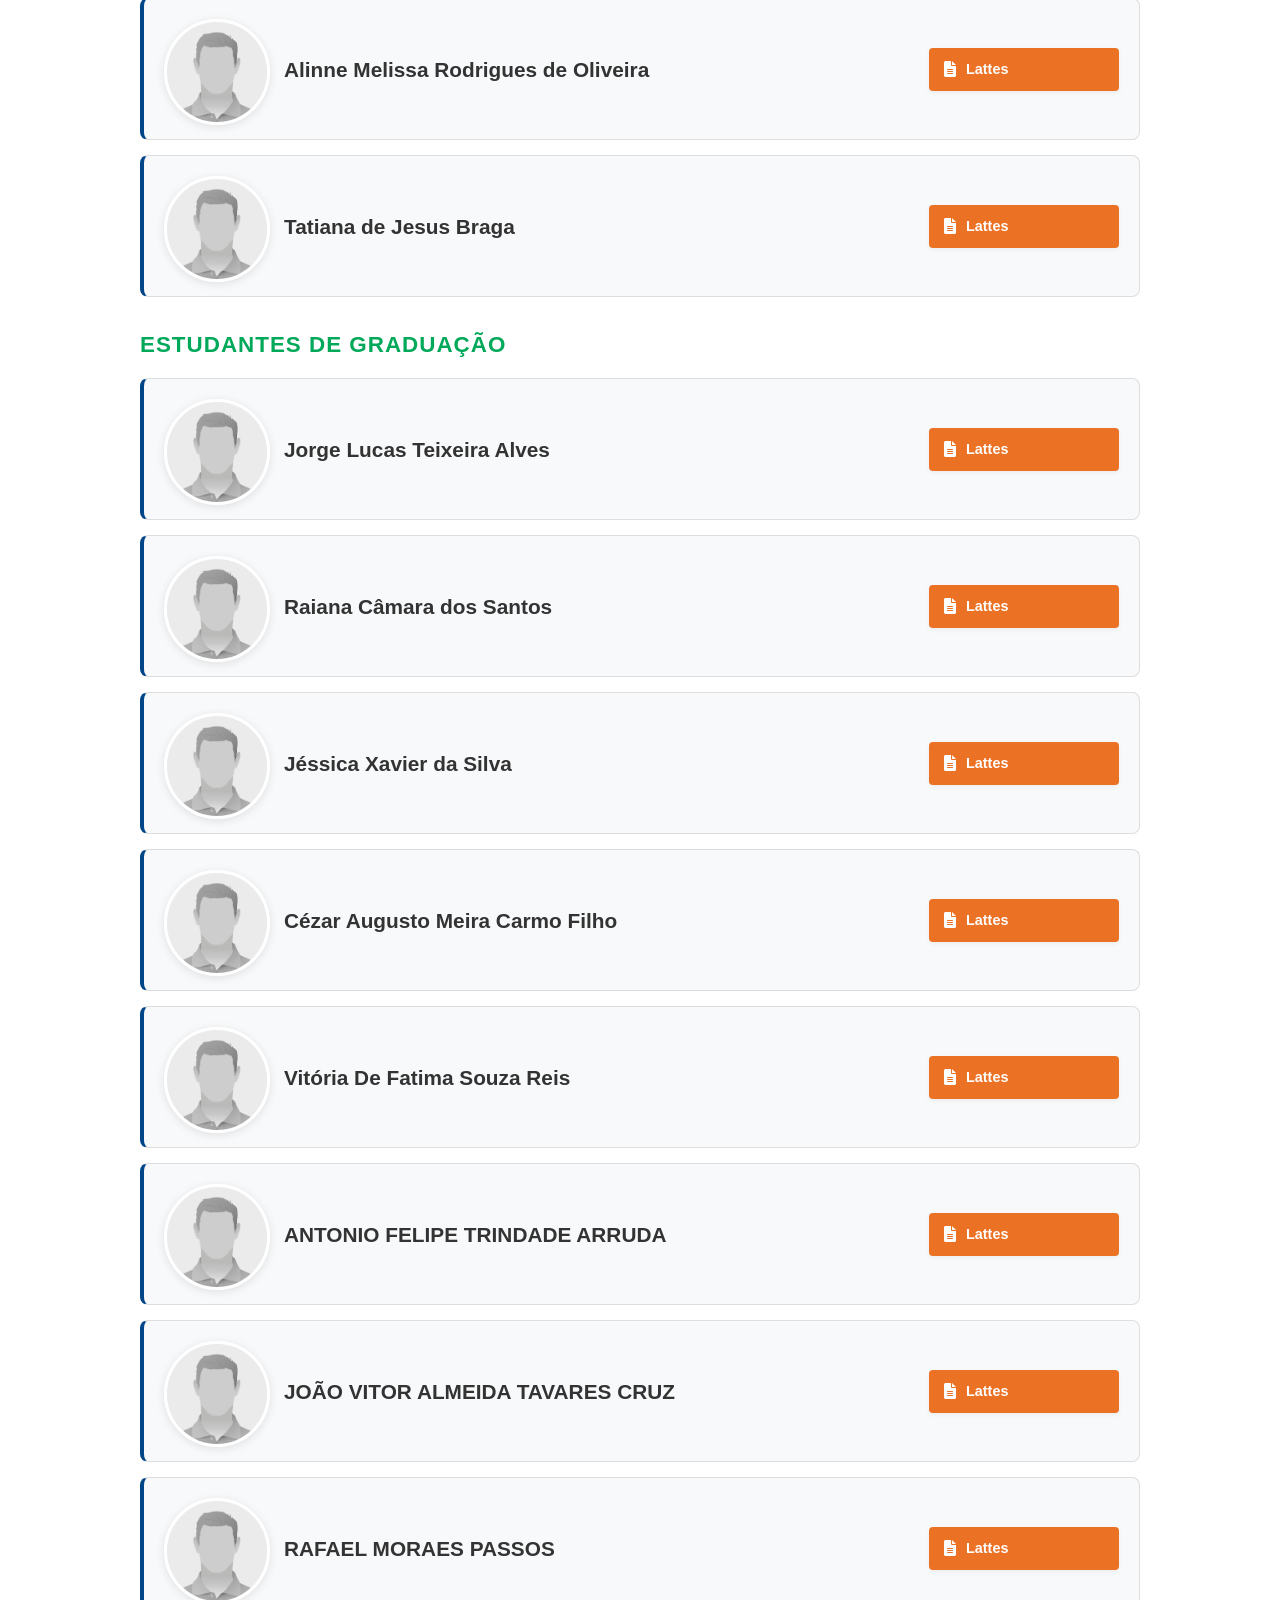
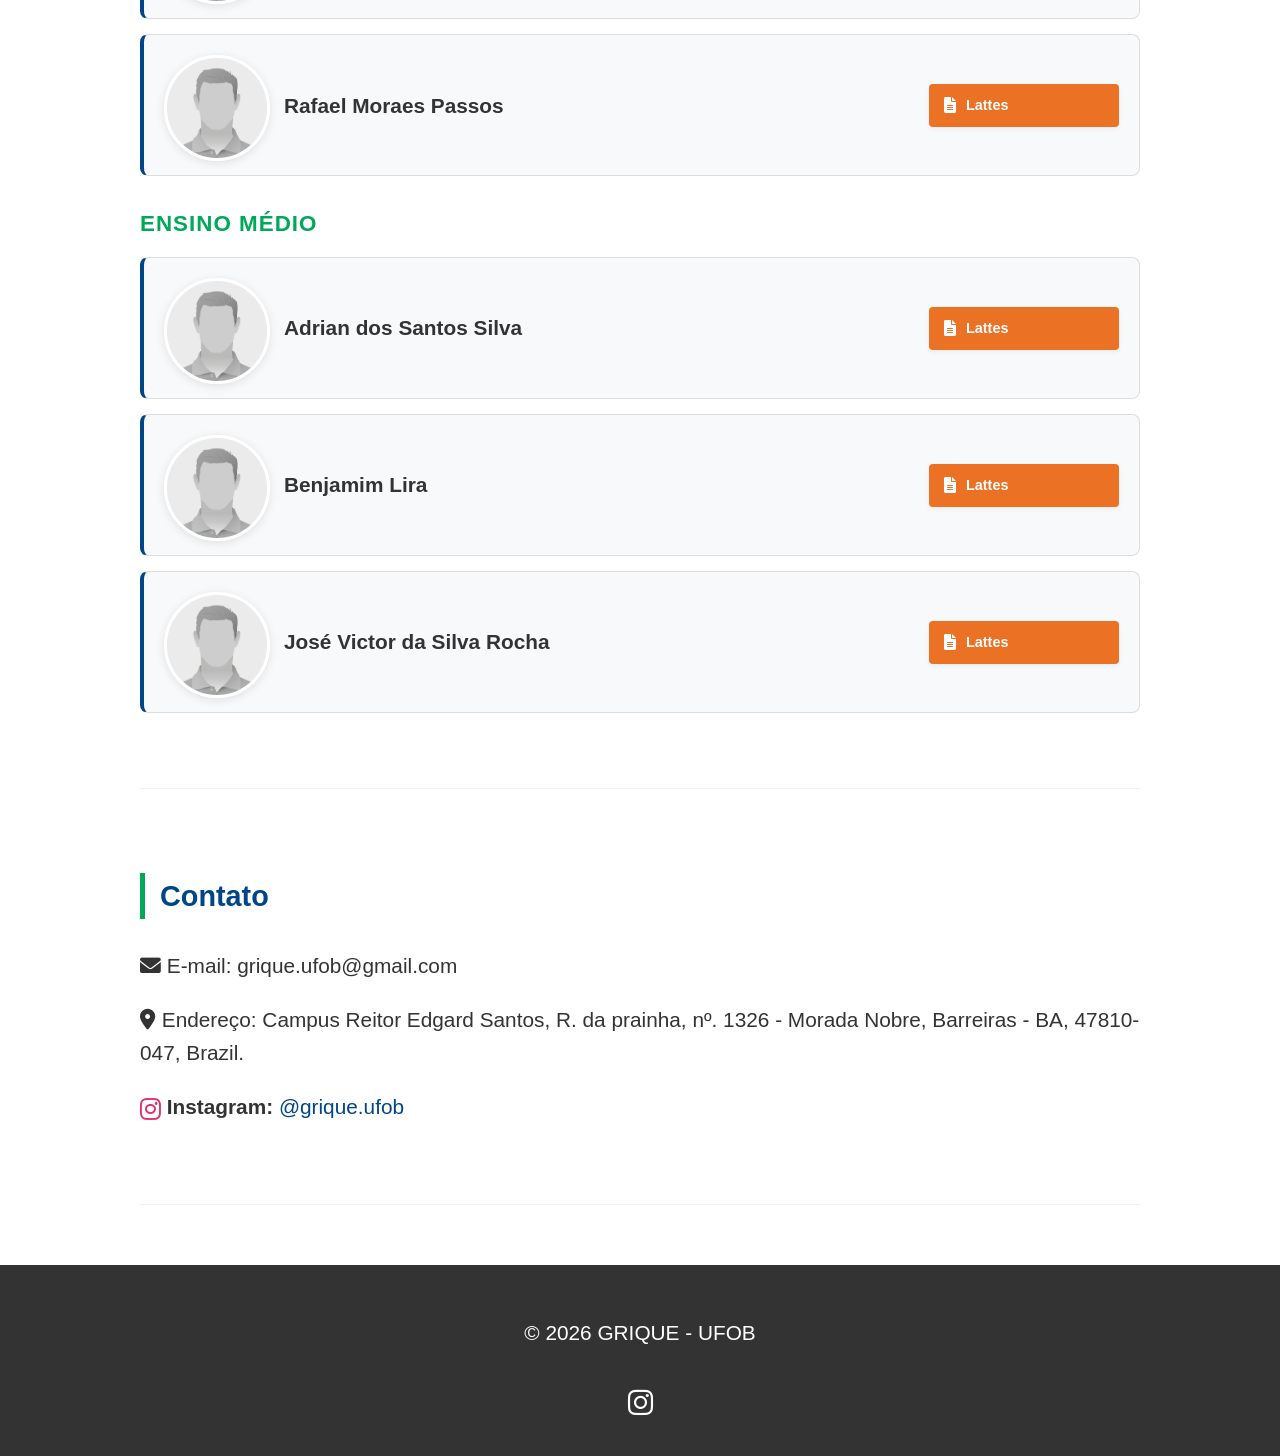
==== commit 81283811: "atualizado.." ====
--- a/index.html
+++ b/index.html
@@ -158,6 +158,8 @@
         </div>
     </section>
 
+<!-- FALTA COLOCAR O NOME DA GALERA SE POSSIVEL PEGA AS FOTOS DO LATES (ADICIONAR AS FOTOS DENTRO DA PASTA MEMBROS DENTRO DA PASTA IMG)-->
+    
     <section id="equipe">
         <h2 class="lang-pt">Membros</h2>
         <h2 class="lang-en">Members</h2>
@@ -213,14 +215,14 @@
              <div class="member-card">
                 <div class="member-main-content">
                     <div class="member-photo-container">
-                        <img src="img/membros/generic.png" alt="COLOCAR NOME" class="member-photo">
+                        <img src="img/membros/elisama.png" alt="Prof. Dr. Elisama Eraldene Marques Lima" class="member-photo">
                     </div>
                     <div class="member-info">
                         <strong>Prof. Dr.Elisama Eraldene Marques Lima </strong><br>
                     </div>
                 </div>
                 <div class="member-buttons-container">
-                    <a href="LINK DO LATTES" class="btn-lattes" target="_blank">
+                    <a href="http://lattes.cnpq.br/5564816550564835" class="btn-lattes" target="_blank">
                         <i class="fas fa-file-alt"></i> Lattes
                     </a>
                 </div>
@@ -229,14 +231,14 @@
             <div class="member-card">
                 <div class="member-main-content">
                     <div class="member-photo-container">
-                        <img src="img/membros/generic.png" alt="COLOCAR NOME" class="member-photo">
+                        <img src="img/membros/murilo.png" alt="Prof. Dr. Murilo Sodré Marques" class="member-photo">
                     </div>
                     <div class="member-info">
                         <strong>Prof. Dr.Murilo Sodré Marques </strong><br>
                     </div>
                 </div>
                 <div class="member-buttons-container">
-                    <a href="LINK DO LATTES" class="btn-lattes" target="_blank">
+                    <a href="http://lattes.cnpq.br/0148544191504040" class="btn-lattes" target="_blank">
                         <i class="fas fa-file-alt"></i> Lattes
                     </a>
                 </div>
@@ -431,30 +433,16 @@
                             <img src="img/membros/generic.png" alt="COLOCAR NOME" class="member-photo">
                         </div>
                         <div class="member-info">
-                            <strong>RAFAEL MORAES PASSOS </strong><br>
-                        </div>
-                    </div>
-                    <div class="member-buttons-container">
-                        <a href="LINK DO LATTES" class="btn-lattes" target="_blank">
-                            <i class="fas fa-file-alt"></i> Lattes
-                        </a>
-                    </div>
-                </div>
-                <div class="member-card">
-                    <div class="member-main-content">
-                        <div class="member-photo-container">
-                            <img src="img/membros/generic.png" alt="COLOCAR NOME" class="member-photo">
-                        </div>
-                        <div class="member-info">
-                            <strong>COLOCAR NOME </strong><br>
-                        </div>
-                    </div>
-                    <div class="member-buttons-container">
-                        <a href="LINK DO LATTES" class="btn-lattes" target="_blank">
-                            <i class="fas fa-file-alt"></i> Lattes
-                        </a>
-                    </div>
-                </div>
+                            <strong>Rafael Moraes Passos </strong><br>
+                        </div>
+                    </div>
+                    <div class="member-buttons-container">
+                        <a href="LINK DO LATTES" class="btn-lattes" target="_blank">
+                            <i class="fas fa-file-alt"></i> Lattes
+                        </a>
+                    </div>
+                </div>
+                
             </div>
         
             <div class="member-group">
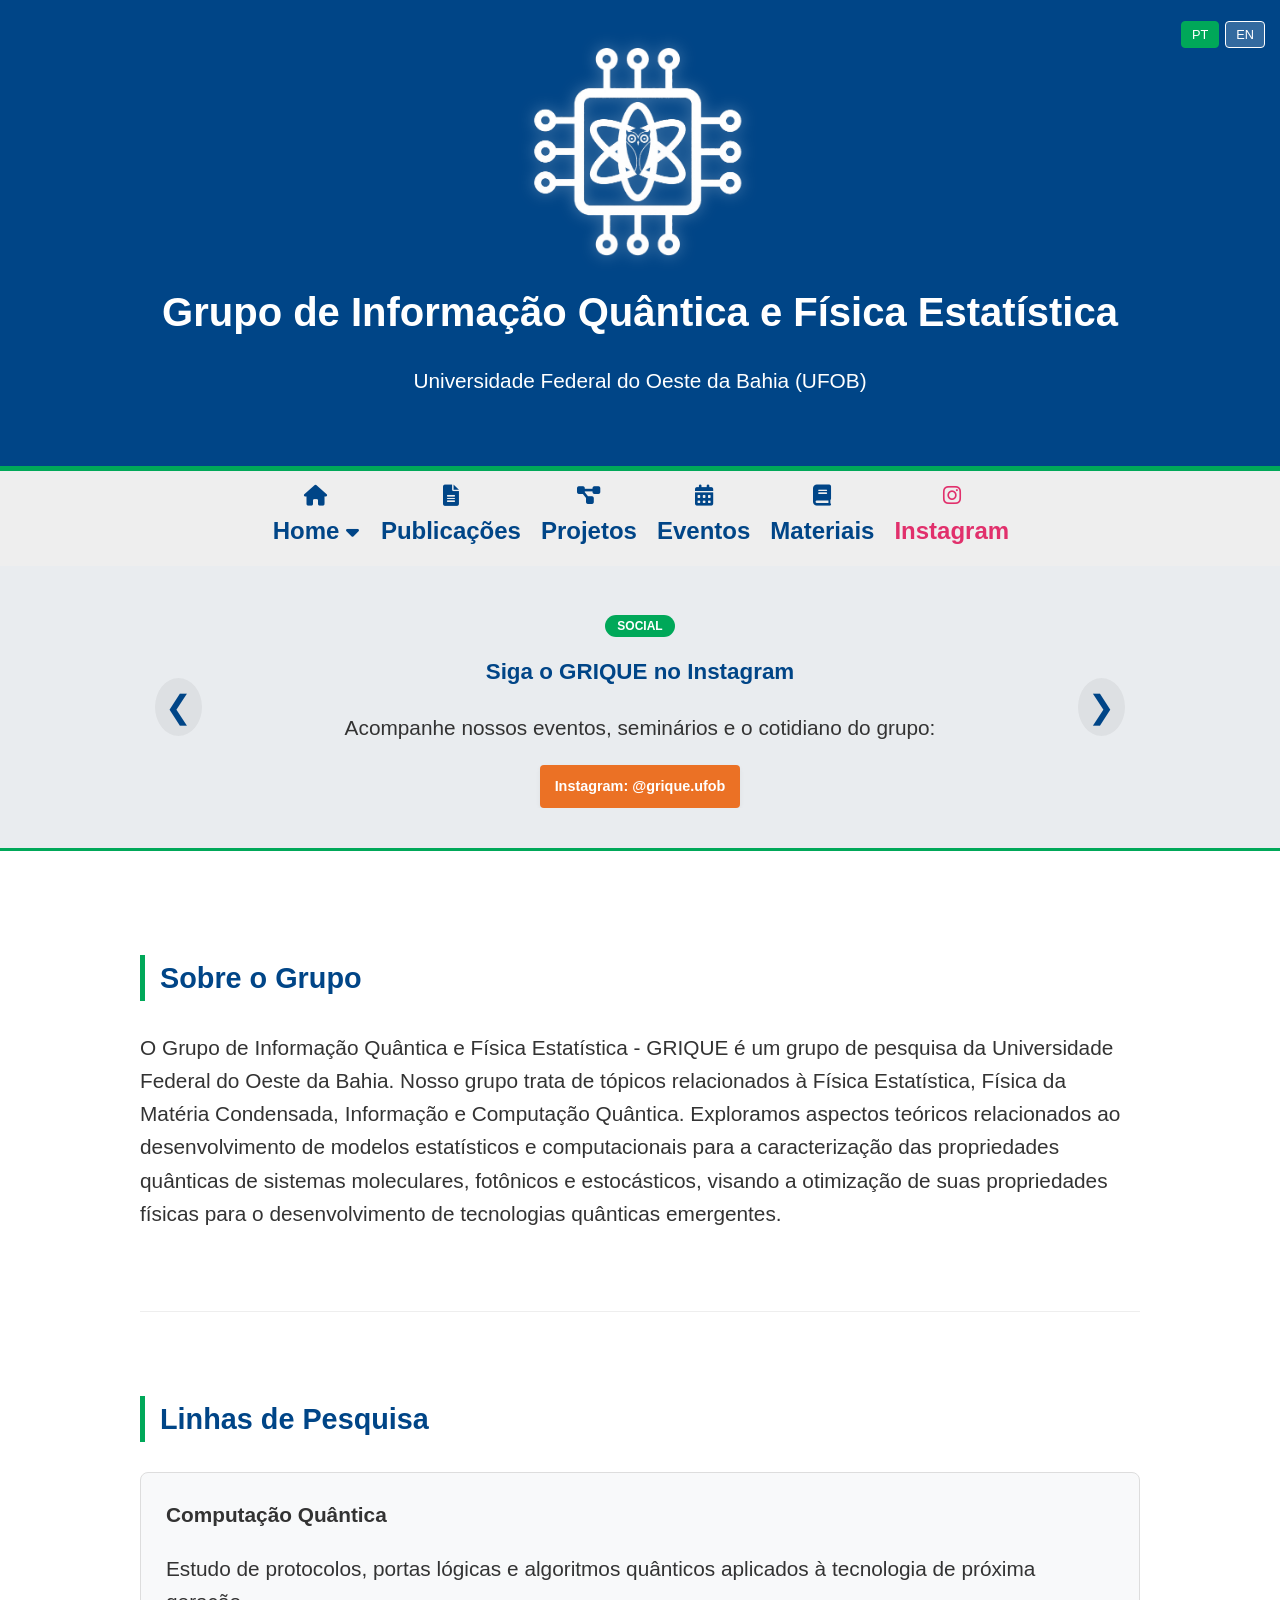
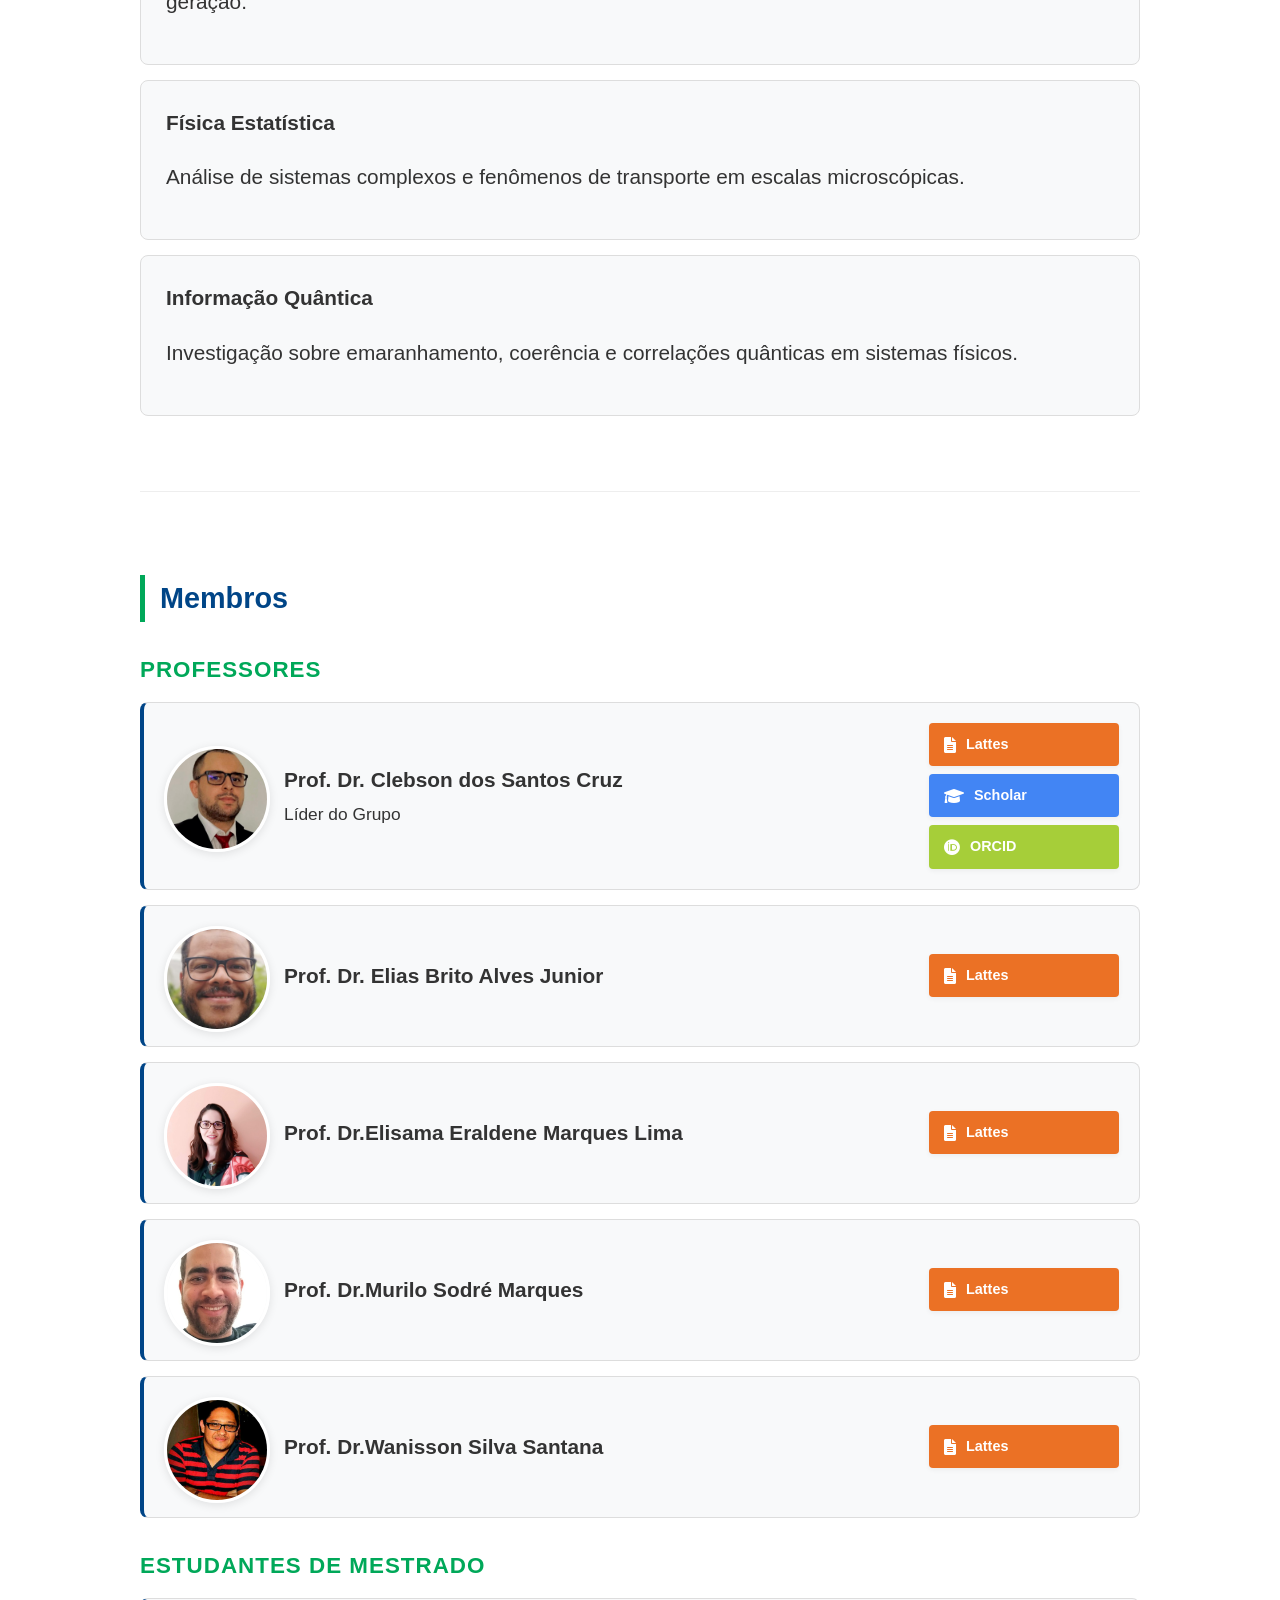
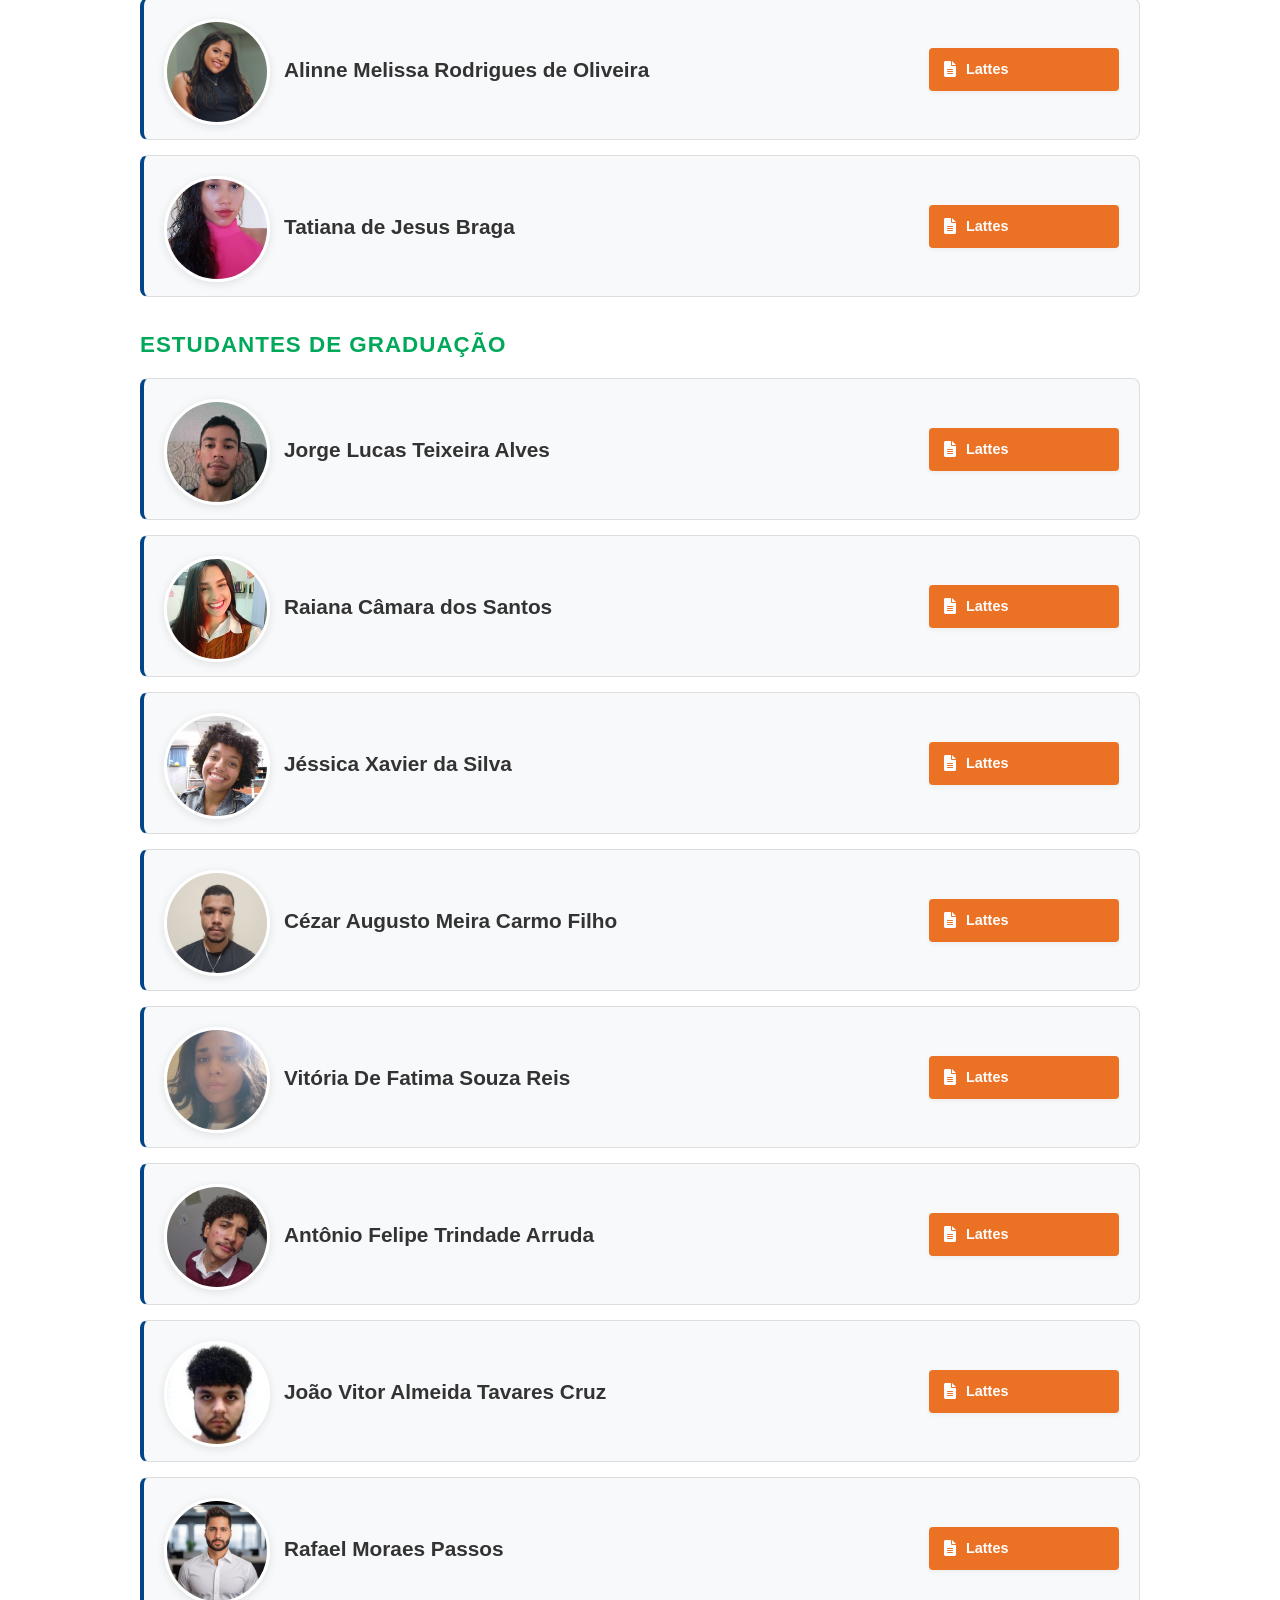
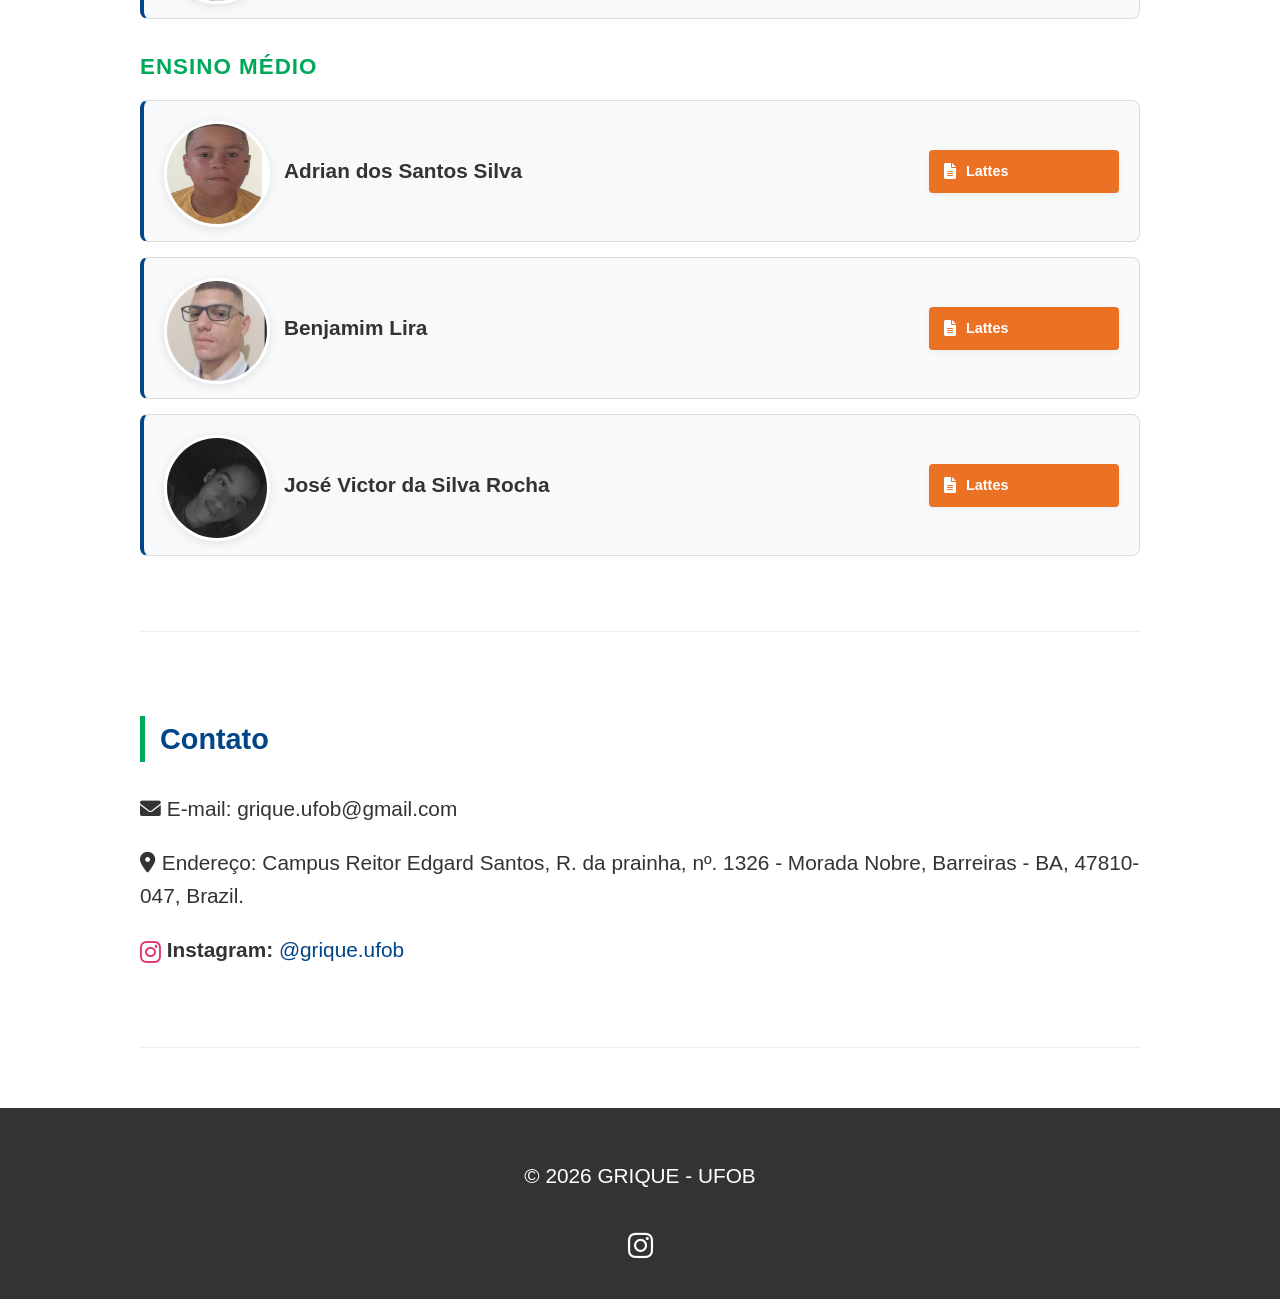
==== commit 65d5907d: "colocado as fotos e os links lattes" ====
--- a/index.html
+++ b/index.html
@@ -247,14 +247,14 @@
             <div class="member-card">
                 <div class="member-main-content">
                     <div class="member-photo-container">
-                        <img src="img/membros/generic.png" alt="COLOCAR NOME" class="member-photo">
+                        <img src="img/membros/wanisson.png" alt="Prof. Dr. Wanisson Silva Santana" class="member-photo">
                     </div>
                     <div class="member-info">
                         <strong>Prof. Dr.Wanisson Silva Santana </strong><br>
                     </div>
                 </div>
                 <div class="member-buttons-container">
-                    <a href="LINK DO LATTES" class="btn-lattes" target="_blank">
+                    <a href="http://lattes.cnpq.br/9200032141691664" class="btn-lattes" target="_blank">
                         <i class="fas fa-file-alt"></i> Lattes
                     </a>
                 </div>
@@ -271,14 +271,14 @@
                 <div class="member-card">
                     <div class="member-main-content">
                         <div class="member-photo-container">
-                            <img src="img/membros/generic.png" alt="COLOCAR NOME" class="member-photo">
+                            <img src="img/membros/aline.png" alt="COLOCAR NOME" class="member-photo">
                         </div>
                         <div class="member-info">
                             <strong>Alinne Melissa Rodrigues de Oliveira </strong><br>
                         </div>
                     </div>
                     <div class="member-buttons-container">
-                        <a href="LINK DO LATTES" class="btn-lattes" target="_blank">
+                        <a href="http://lattes.cnpq.br/7423302159965534" class="btn-lattes" target="_blank">
                             <i class="fas fa-file-alt"></i> Lattes
                         </a>
                     </div>
@@ -286,14 +286,14 @@
               <div class="member-card">
                     <div class="member-main-content">
                         <div class="member-photo-container">
-                            <img src="img/membros/generic.png" alt="COLOCAR NOME" class="member-photo">
+                            <img src="img/membros/tatiana.png" alt="Tatiana de Jesus Braga" class="member-photo">
                         </div>
                         <div class="member-info">
                             <strong>Tatiana de Jesus Braga </strong><br>
                         </div>
                     </div>
                     <div class="member-buttons-container">
-                        <a href="LINK DO LATTES" class="btn-lattes" target="_blank">
+                        <a href="http://lattes.cnpq.br/2559126072012057" class="btn-lattes" target="_blank">
                             <i class="fas fa-file-alt"></i> Lattes
                         </a>
                     </div>
@@ -309,135 +309,124 @@
                  <div class="member-card">
                     <div class="member-main-content">
                         <div class="member-photo-container">
-                            <img src="img/membros/generic.png" alt="COLOCAR NOME" class="member-photo">
+                            <img src="img/membros/jorge.png" alt="Jorge Lucas Teixeira Alves" class="member-photo">
                         </div>
                         <div class="member-info">
                             <strong>Jorge Lucas Teixeira Alves </strong><br>
                         </div>
                     </div>
                     <div class="member-buttons-container">
-                        <a href="LINK DO LATTES" class="btn-lattes" target="_blank">
-                            <i class="fas fa-file-alt"></i> Lattes
-                        </a>
-                    </div>
-                </div>
-
-                <div class="member-card">
-                    <div class="member-main-content">
-                        <div class="member-photo-container">
-                            <img src="img/membros/generic.png" alt="COLOCAR NOME" class="member-photo">
+                        <a href="http://lattes.cnpq.br/2694218200042974" class="btn-lattes" target="_blank">
+                            <i class="fas fa-file-alt"></i> Lattes
+                        </a>
+                    </div>
+                </div>
+
+                <div class="member-card">
+                    <div class="member-main-content">
+                        <div class="member-photo-container">
+                            <img src="img/membros/raiana.png" alt="Raiana Câmara dos Santos" class="member-photo">
                         </div>
                         <div class="member-info">
                             <strong>Raiana Câmara dos Santos </strong><br>
                         </div>
                     </div>
                     <div class="member-buttons-container">
-                        <a href="LINK DO LATTES" class="btn-lattes" target="_blank">
-                            <i class="fas fa-file-alt"></i> Lattes
-                        </a>
-                    </div>
-                </div>
-                <div class="member-card">
-                    <div class="member-main-content">
-                        <div class="member-photo-container">
-                            <img src="img/membros/generic.png" alt="COLOCAR NOME" class="member-photo">
+                        <a href="http://lattes.cnpq.br/5565265440306120
+" class="btn-lattes" target="_blank">
+                            <i class="fas fa-file-alt"></i> Lattes
+                        </a>
+                    </div>
+                </div>
+                <div class="member-card">
+                    <div class="member-main-content">
+                        <div class="member-photo-container">
+                            <img src="img/membros/jessica.png" alt="Jéssica Xavier da Silva" class="member-photo">
                         </div>
                         <div class="member-info">
                             <strong>Jéssica Xavier da Silva </strong><br>
                         </div>
                     </div>
                     <div class="member-buttons-container">
-                        <a href="LINK DO LATTES" class="btn-lattes" target="_blank">
-                            <i class="fas fa-file-alt"></i> Lattes
-                        </a>
-                    </div>
-                </div>
-                <div class="member-card">
-                    <div class="member-main-content">
-                        <div class="member-photo-container">
-                            <img src="img/membros/generic.png" alt="COLOCAR NOME" class="member-photo">
+                        <a href="http://lattes.cnpq.br/1111419387548388
+" class="btn-lattes" target="_blank">
+                            <i class="fas fa-file-alt"></i> Lattes
+                        </a>
+                    </div>
+                </div>
+                <div class="member-card">
+                    <div class="member-main-content">
+                        <div class="member-photo-container">
+                            <img src="img/membros/cesa.png" alt="Cézar Augusto Meira Carmo Filho" class="member-photo">
                         </div>
                         <div class="member-info">
                             <strong>Cézar Augusto Meira Carmo Filho </strong><br>
                         </div>
                     </div>
                     <div class="member-buttons-container">
-                        <a href="LINK DO LATTES" class="btn-lattes" target="_blank">
-                            <i class="fas fa-file-alt"></i> Lattes
-                        </a>
-                    </div>
-                </div>
-                <div class="member-card">
-                    <div class="member-main-content">
-                        <div class="member-photo-container">
-                            <img src="img/membros/generic.png" alt="COLOCAR NOME" class="member-photo">
+                        <a href="http://lattes.cnpq.br/3031789934718199" class="btn-lattes" target="_blank">
+                            <i class="fas fa-file-alt"></i> Lattes
+                        </a>
+                    </div>
+                </div>
+                <div class="member-card">
+                    <div class="member-main-content">
+                        <div class="member-photo-container">
+                            <img src="img/membros/vitoria.png" alt="Vitória De Fatima Souza Reis" class="member-photo">
                         </div>
                         <div class="member-info">
                             <strong>Vitória De Fatima Souza Reis </strong><br>
                         </div>
                     </div>
                     <div class="member-buttons-container">
-                        <a href="LINK DO LATTES" class="btn-lattes" target="_blank">
-                            <i class="fas fa-file-alt"></i> Lattes
-                        </a>
-                    </div>
-                </div>
-                <div class="member-card">
-                    <div class="member-main-content">
-                        <div class="member-photo-container">
-                            <img src="img/membros/generic.png" alt="COLOCAR NOME" class="member-photo">
-                        </div>
-                        <div class="member-info">
-                            <strong>ANTONIO FELIPE TRINDADE ARRUDA </strong><br>
-                        </div>
-                    </div>
-                    <div class="member-buttons-container">
-                        <a href="LINK DO LATTES" class="btn-lattes" target="_blank">
-                            <i class="fas fa-file-alt"></i> Lattes
-                        </a>
-                    </div>
-                </div>
-                <div class="member-card">
-                    <div class="member-main-content">
-                        <div class="member-photo-container">
-                            <img src="img/membros/generic.png" alt="COLOCAR NOME" class="member-photo">
-                        </div>
-                        <div class="member-info">
-                            <strong>JOÃO VITOR ALMEIDA TAVARES CRUZ </strong><br>
-                        </div>
-                    </div>
-                    <div class="member-buttons-container">
-                        <a href="LINK DO LATTES" class="btn-lattes" target="_blank">
-                            <i class="fas fa-file-alt"></i> Lattes
-                        </a>
-                    </div>
-                </div>
-                <div class="member-card">
-                    <div class="member-main-content">
-                        <div class="member-photo-container">
-                            <img src="img/membros/generic.png" alt="COLOCAR NOME" class="member-photo">
-                        </div>
-                        <div class="member-info">
-                            <strong>RAFAEL MORAES PASSOS </strong><br>
-                        </div>
-                    </div>
-                    <div class="member-buttons-container">
-                        <a href="LINK DO LATTES" class="btn-lattes" target="_blank">
-                            <i class="fas fa-file-alt"></i> Lattes
-                        </a>
-                    </div>
-                </div>
-                <div class="member-card">
-                    <div class="member-main-content">
-                        <div class="member-photo-container">
-                            <img src="img/membros/generic.png" alt="COLOCAR NOME" class="member-photo">
+                        <a href="http://lattes.cnpq.br/0999222686855926" class="btn-lattes" target="_blank">
+                            <i class="fas fa-file-alt"></i> Lattes
+                        </a>
+                    </div>
+                </div>
+                <div class="member-card">
+                    <div class="member-main-content">
+                        <div class="member-photo-container">
+                            <img src="img/membros/antonio.png" alt="Antônio Felipe Trindade Arruda" class="member-photo">
+                        </div>
+                        <div class="member-info">
+                            <strong>Antônio Felipe Trindade Arruda </strong><br>
+                        </div>
+                    </div>
+                    <div class="member-buttons-container">
+                        <a href="http://lattes.cnpq.br/6678967949035036" class="btn-lattes" target="_blank">
+                            <i class="fas fa-file-alt"></i> Lattes
+                        </a>
+                    </div>
+                </div>
+                <div class="member-card">
+                    <div class="member-main-content">
+                        <div class="member-photo-container">
+                            <img src="img/membros/joao.png" alt="João Vitor Almeida Tavares Cruz" class="member-photo">
+                        </div>
+                        <div class="member-info">
+                            <strong>João Vitor Almeida Tavares Cruz </strong><br>
+                        </div>
+                    </div>
+                    <div class="member-buttons-container">
+                        <a href="http://lattes.cnpq.br/7273572416156402" class="btn-lattes" target="_blank">
+                            <i class="fas fa-file-alt"></i> Lattes
+                        </a>
+                    </div>
+                </div>
+                
+                <div class="member-card">
+                    <div class="member-main-content">
+                        <div class="member-photo-container">
+                            <img src="img/membros/passos.png" alt="Rafael Moraes Passos" class="member-photo">
                         </div>
                         <div class="member-info">
                             <strong>Rafael Moraes Passos </strong><br>
                         </div>
                     </div>
                     <div class="member-buttons-container">
-                        <a href="LINK DO LATTES" class="btn-lattes" target="_blank">
+                        <a href="http://lattes.cnpq.br/1601402789345776
+" class="btn-lattes" target="_blank">
                             <i class="fas fa-file-alt"></i> Lattes
                         </a>
                     </div>
@@ -455,44 +444,44 @@
                  <div class="member-card">
                     <div class="member-main-content">
                         <div class="member-photo-container">
-                            <img src="img/membros/generic.png" alt="COLOCAR NOME" class="member-photo">
+                            <img src="img/membros/adrian.png" alt="Adrian dos Santos Silva" class="member-photo">
                         </div>
                         <div class="member-info">
                             <strong>Adrian dos Santos Silva </strong><br>
                         </div>
                     </div>
                     <div class="member-buttons-container">
-                        <a href="LINK DO LATTES" class="btn-lattes" target="_blank">
-                            <i class="fas fa-file-alt"></i> Lattes
-                        </a>
-                    </div>
-                </div>
-                <div class="member-card">
-                    <div class="member-main-content">
-                        <div class="member-photo-container">
-                            <img src="img/membros/generic.png" alt="COLOCAR NOME" class="member-photo">
+                        <a href="http://lattes.cnpq.br/1816837787718824" class="btn-lattes" target="_blank">
+                            <i class="fas fa-file-alt"></i> Lattes
+                        </a>
+                    </div>
+                </div>
+                <div class="member-card">
+                    <div class="member-main-content">
+                        <div class="member-photo-container">
+                            <img src="img/membros/beijamim.png" alt="Benjamim Lira" class="member-photo">
                         </div>
                         <div class="member-info">
                             <strong>Benjamim Lira </strong><br>
                         </div>
                     </div>
                     <div class="member-buttons-container">
-                        <a href="LINK DO LATTES" class="btn-lattes" target="_blank">
-                            <i class="fas fa-file-alt"></i> Lattes
-                        </a>
-                    </div>
-                </div>
-                <div class="member-card">
-                    <div class="member-main-content">
-                        <div class="member-photo-container">
-                            <img src="img/membros/generic.png" alt="COLOCAR NOME" class="member-photo">
+                        <a href="http://lattes.cnpq.br/7020202546892146" class="btn-lattes" target="_blank">
+                            <i class="fas fa-file-alt"></i> Lattes
+                        </a>
+                    </div>
+                </div>
+                <div class="member-card">
+                    <div class="member-main-content">
+                        <div class="member-photo-container">
+                            <img src="img/membros/jose.png" alt="José Victor da Silva Rocha" class="member-photo">
                         </div>
                         <div class="member-info">
                             <strong>José Victor da Silva Rocha </strong><br>
                         </div>
                     </div>
                     <div class="member-buttons-container">
-                        <a href="LINK DO LATTES" class="btn-lattes" target="_blank">
+                        <a href="http://lattes.cnpq.br/2985714778683612" class="btn-lattes" target="_blank">
                             <i class="fas fa-file-alt"></i> Lattes
                         </a>
                     </div>
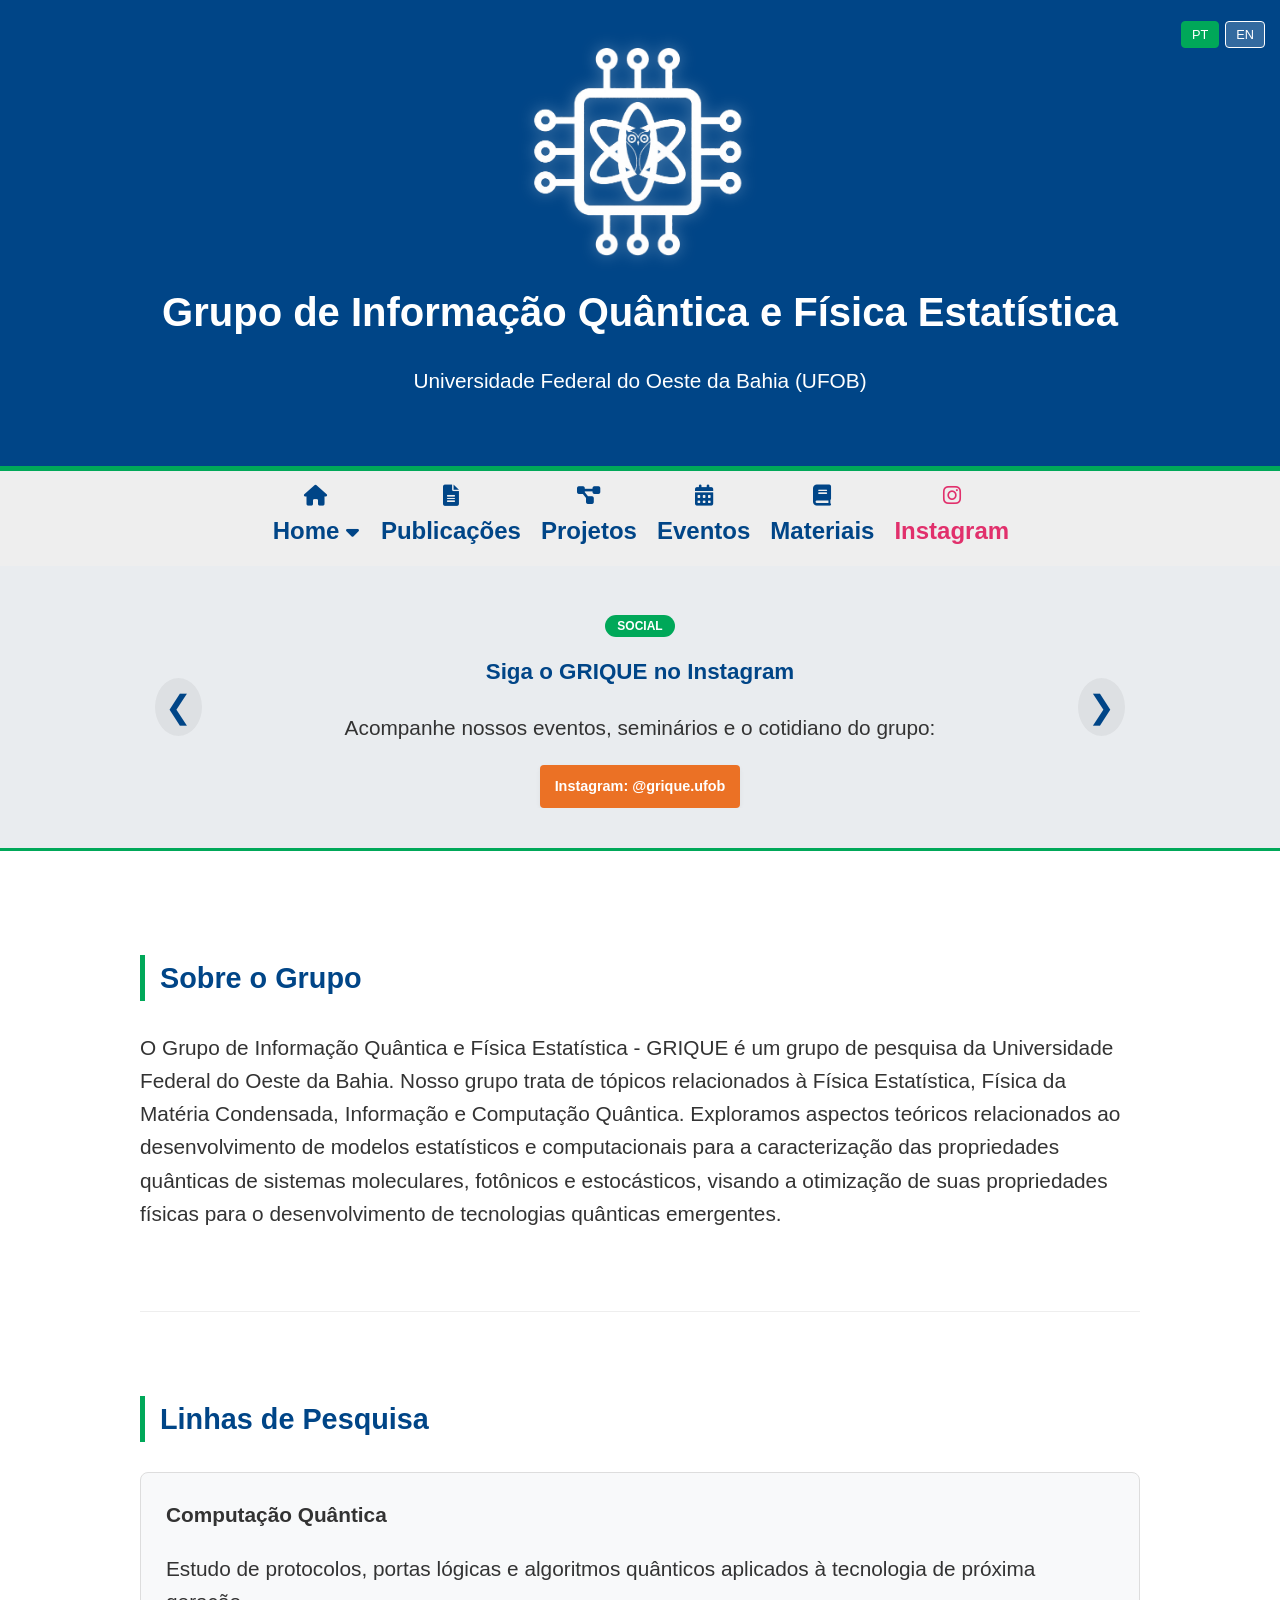
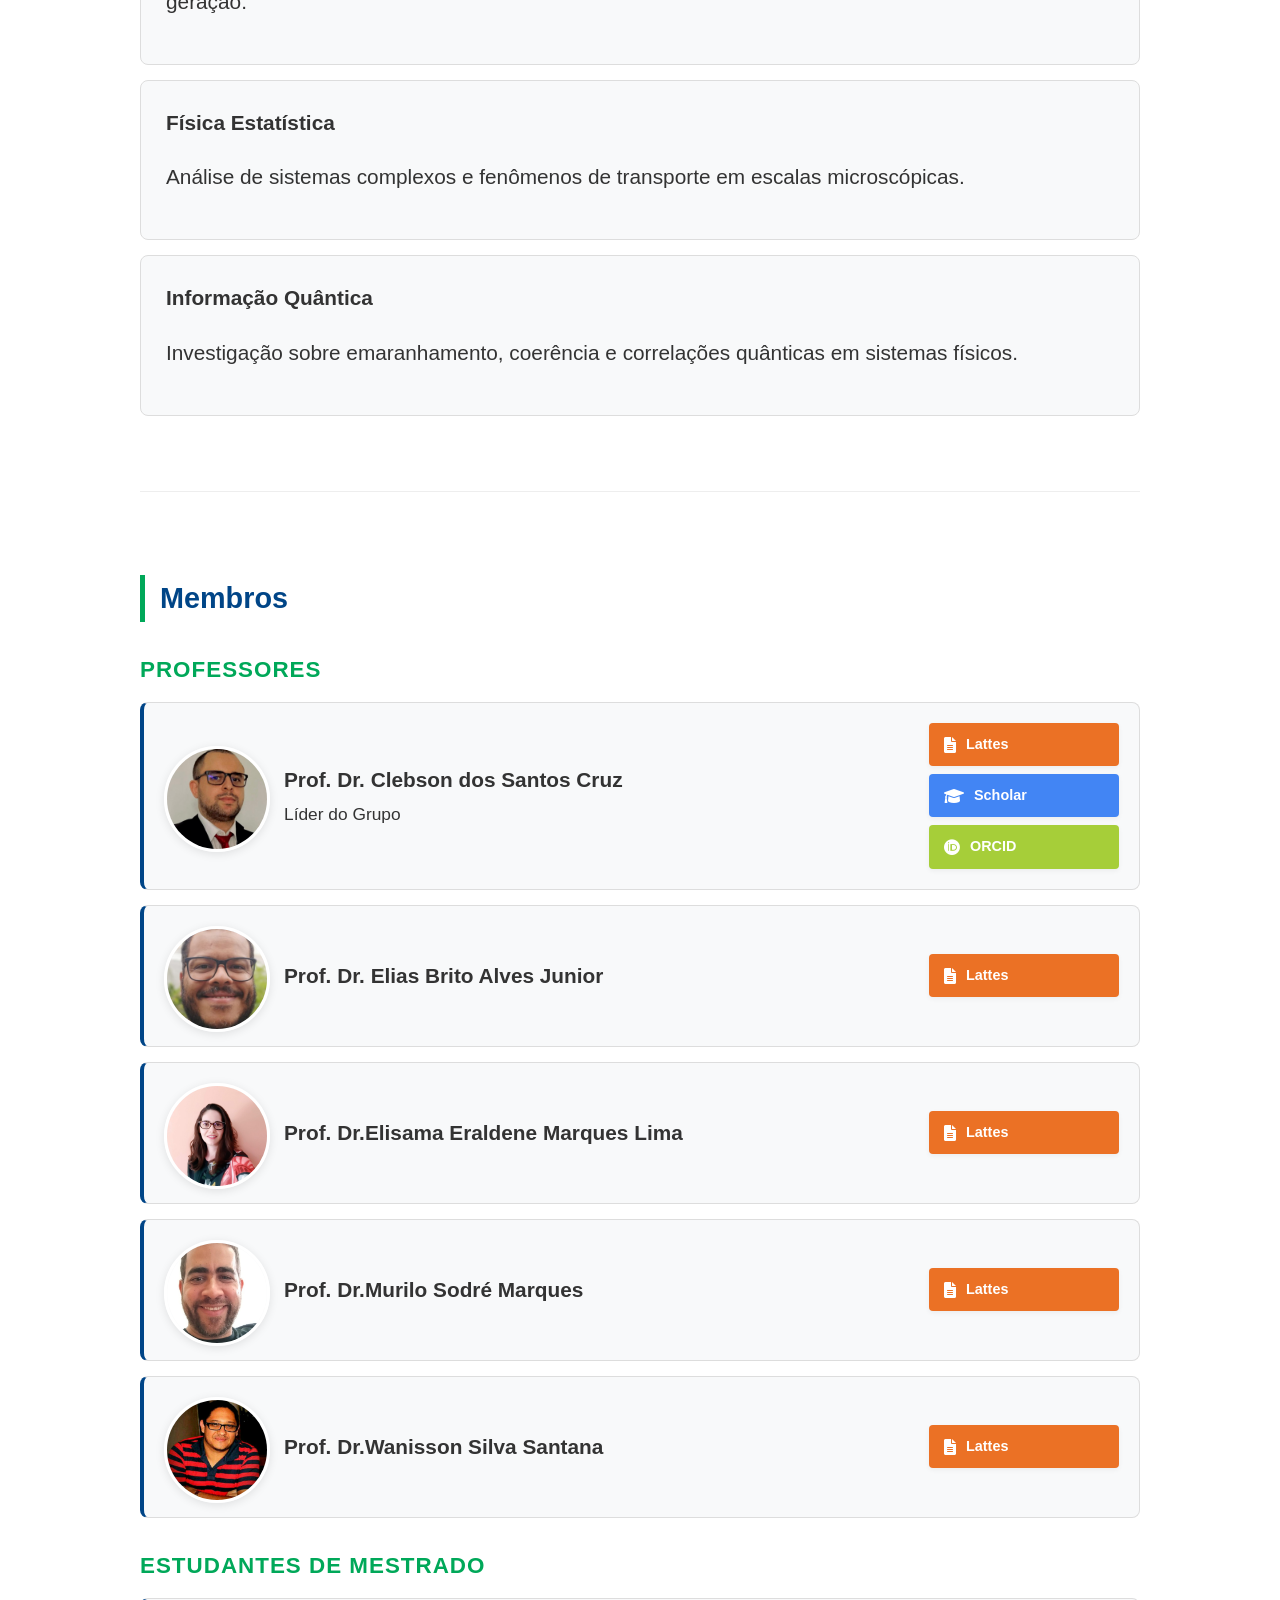
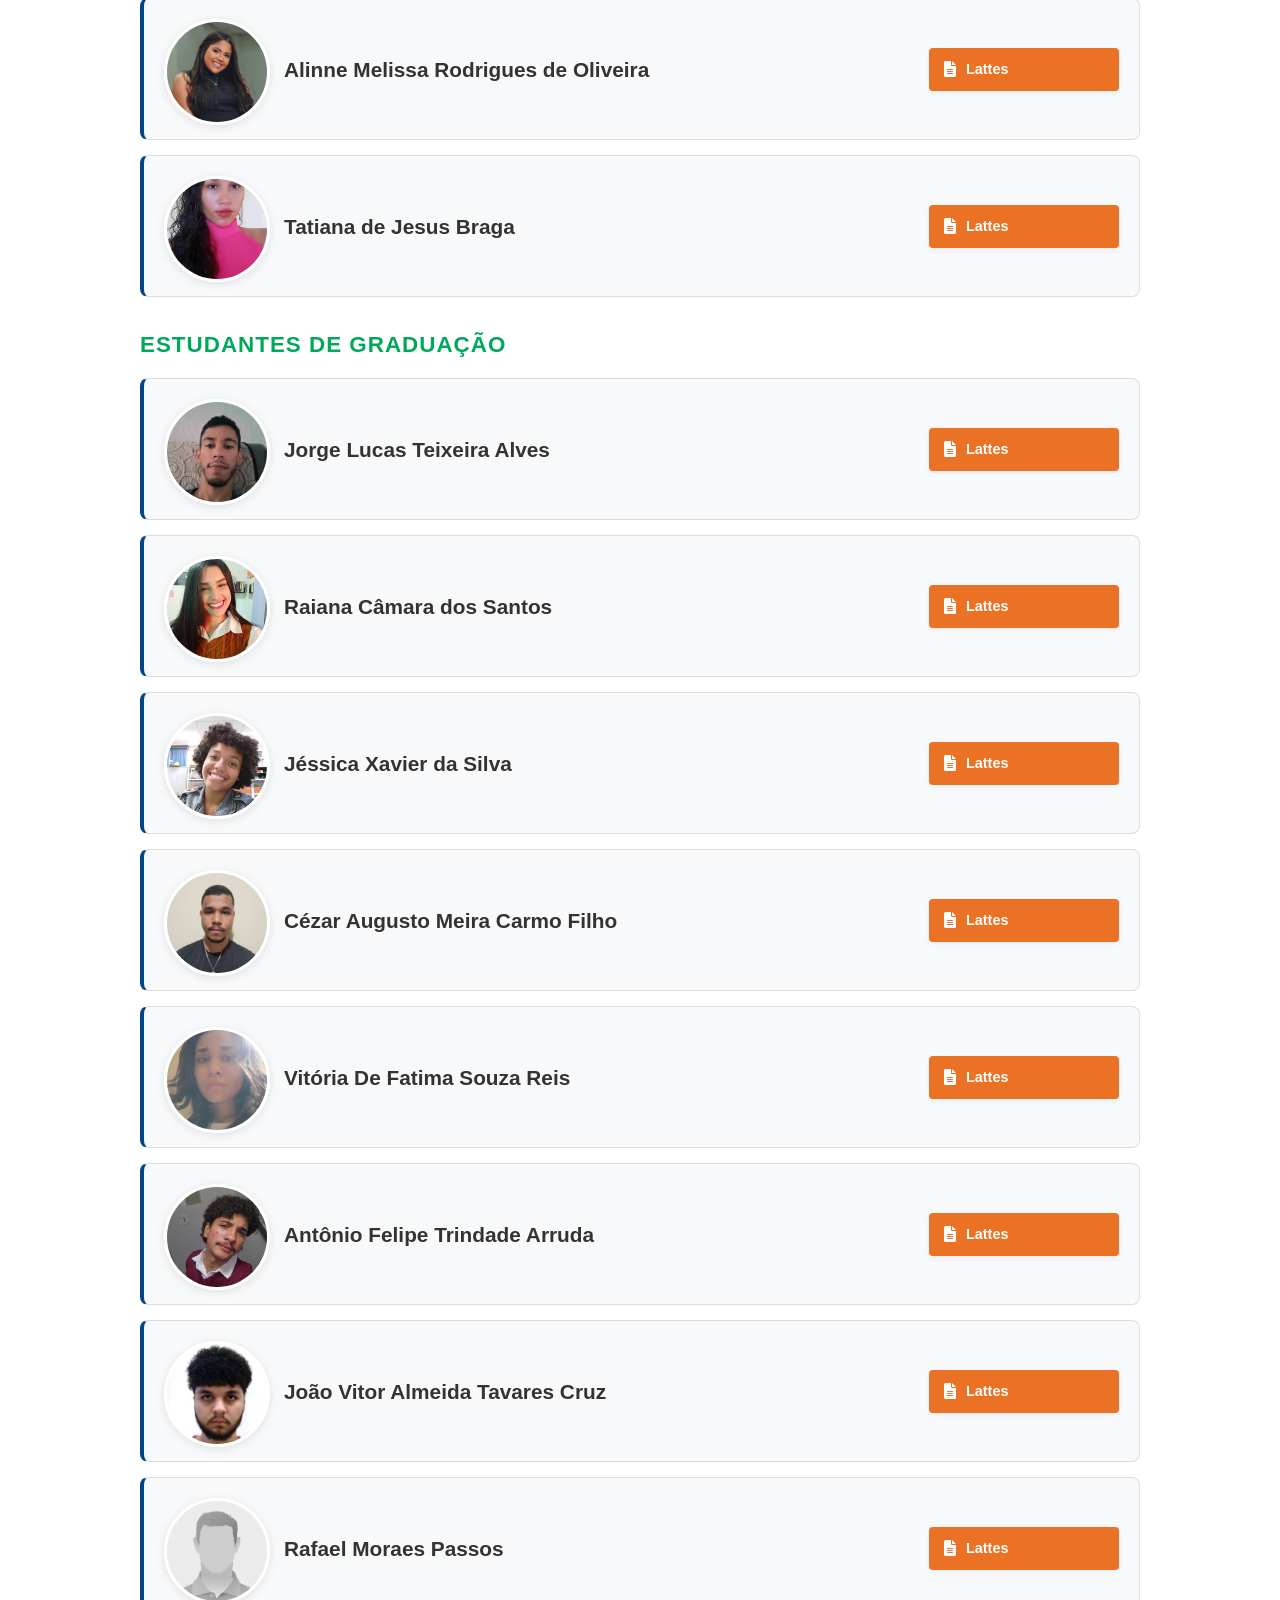
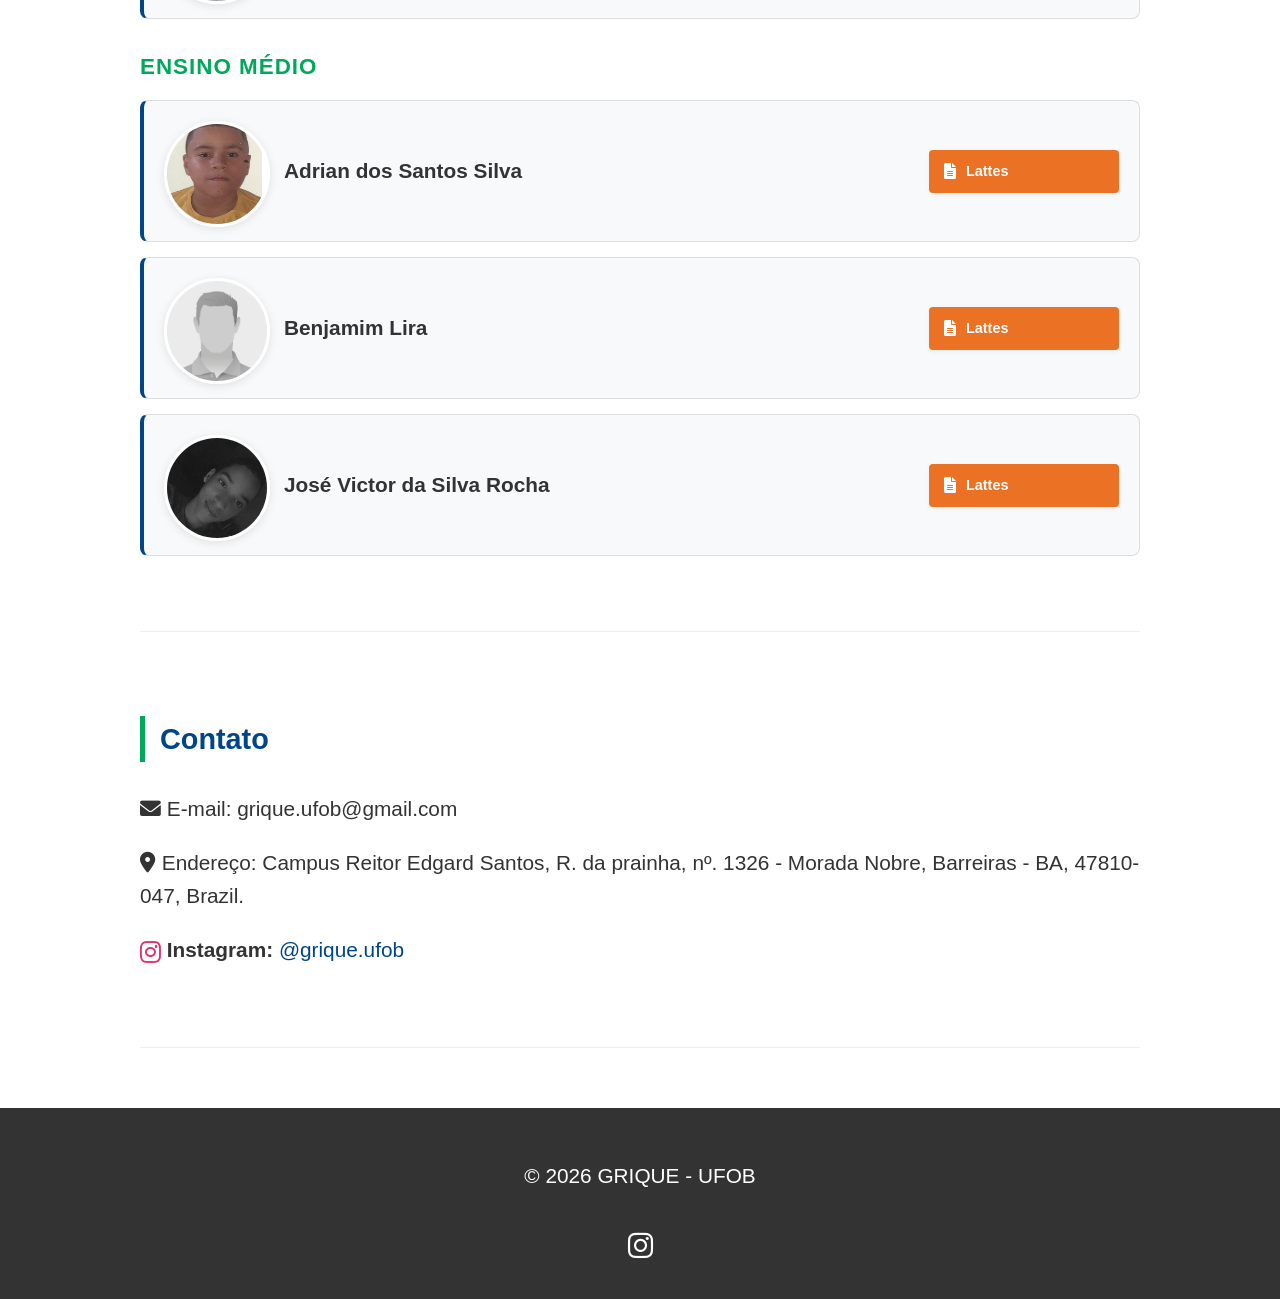
==== commit c1a8c384: "Update index.html" ====
--- a/index.html
+++ b/index.html
@@ -418,15 +418,14 @@
                 <div class="member-card">
                     <div class="member-main-content">
                         <div class="member-photo-container">
-                            <img src="img/membros/passos.png" alt="Rafael Moraes Passos" class="member-photo">
+                            <img src="img/membros/generic.png" alt="Rafael Moraes Passos" class="member-photo">
                         </div>
                         <div class="member-info">
                             <strong>Rafael Moraes Passos </strong><br>
                         </div>
                     </div>
                     <div class="member-buttons-container">
-                        <a href="http://lattes.cnpq.br/1601402789345776
-" class="btn-lattes" target="_blank">
+                        <a href="Faltando" class="btn-lattes" target="_blank">
                             <i class="fas fa-file-alt"></i> Lattes
                         </a>
                     </div>
@@ -459,14 +458,14 @@
                 <div class="member-card">
                     <div class="member-main-content">
                         <div class="member-photo-container">
-                            <img src="img/membros/beijamim.png" alt="Benjamim Lira" class="member-photo">
+                            <img src="img/membros/generic.png" alt="Benjamim Lira" class="member-photo">
                         </div>
                         <div class="member-info">
                             <strong>Benjamim Lira </strong><br>
                         </div>
                     </div>
                     <div class="member-buttons-container">
-                        <a href="http://lattes.cnpq.br/7020202546892146" class="btn-lattes" target="_blank">
+                        <a href="Faltando" class="btn-lattes" target="_blank">
                             <i class="fas fa-file-alt"></i> Lattes
                         </a>
                     </div>
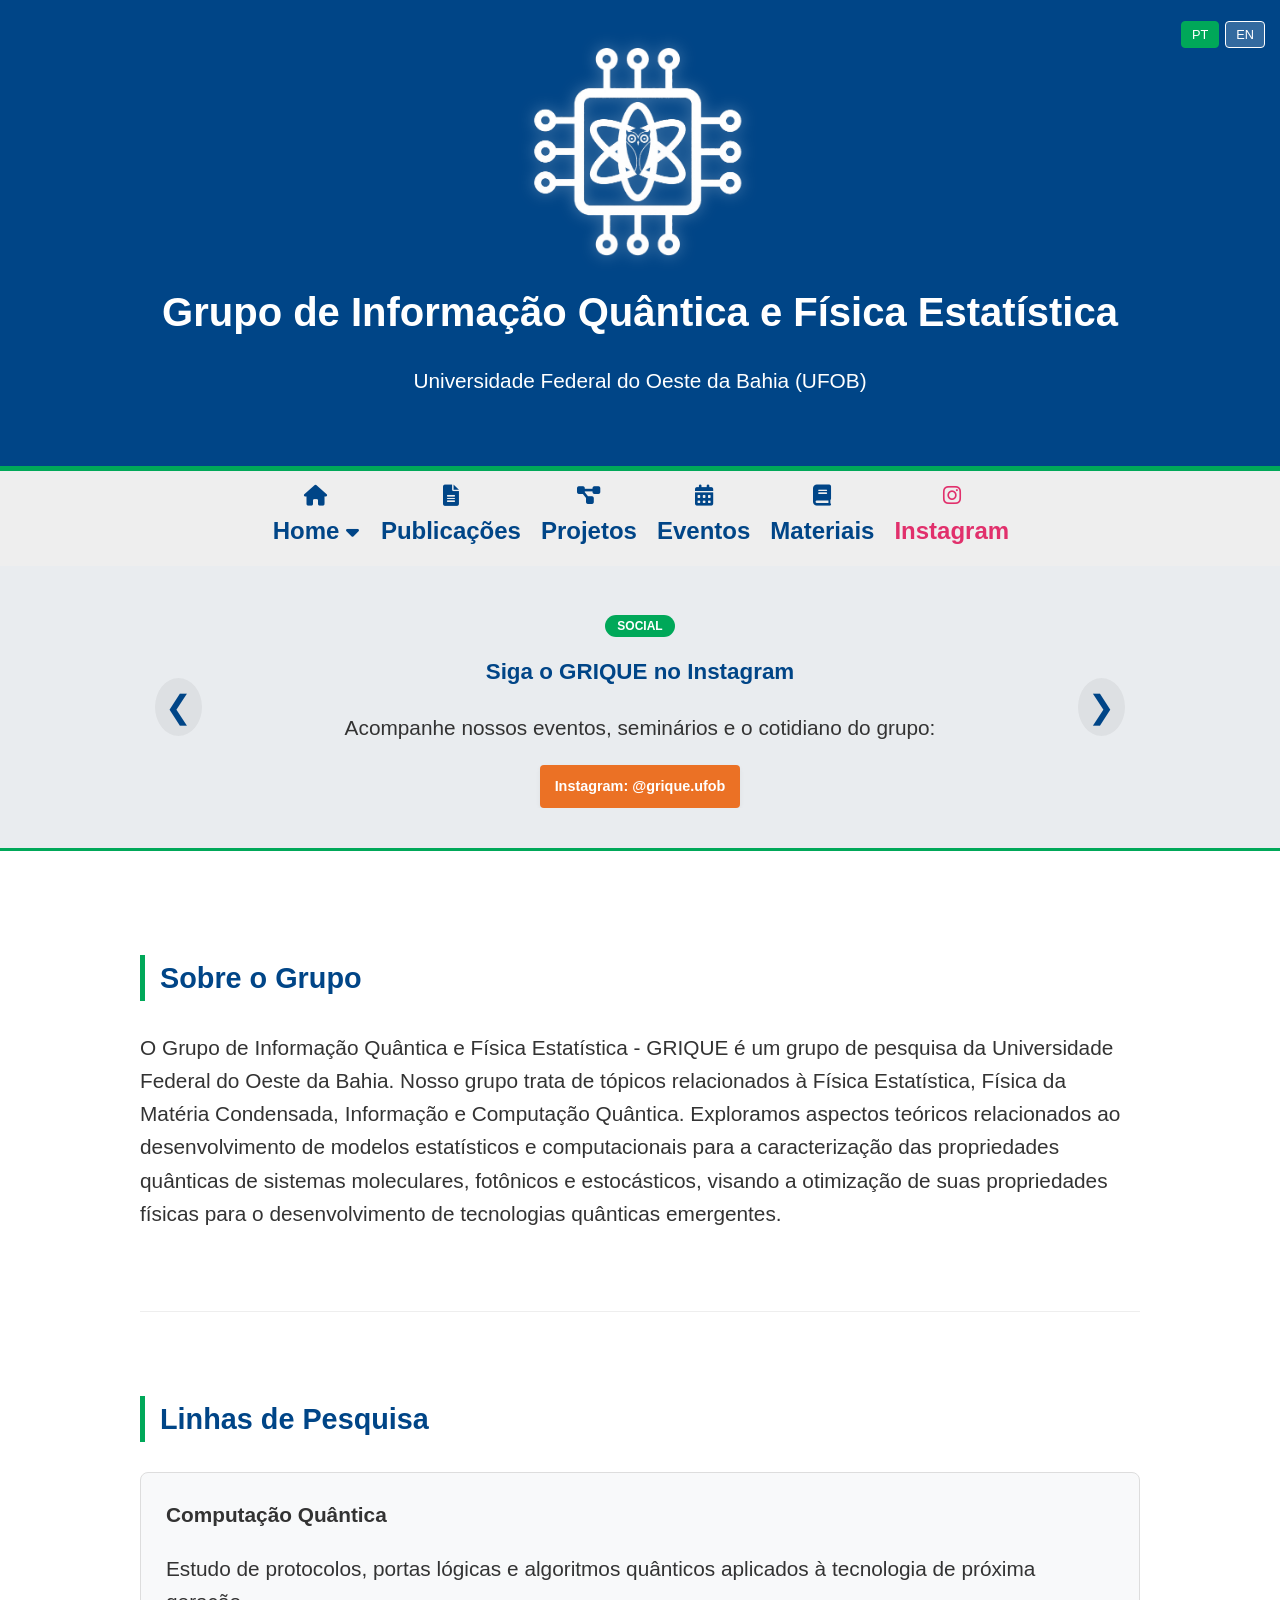
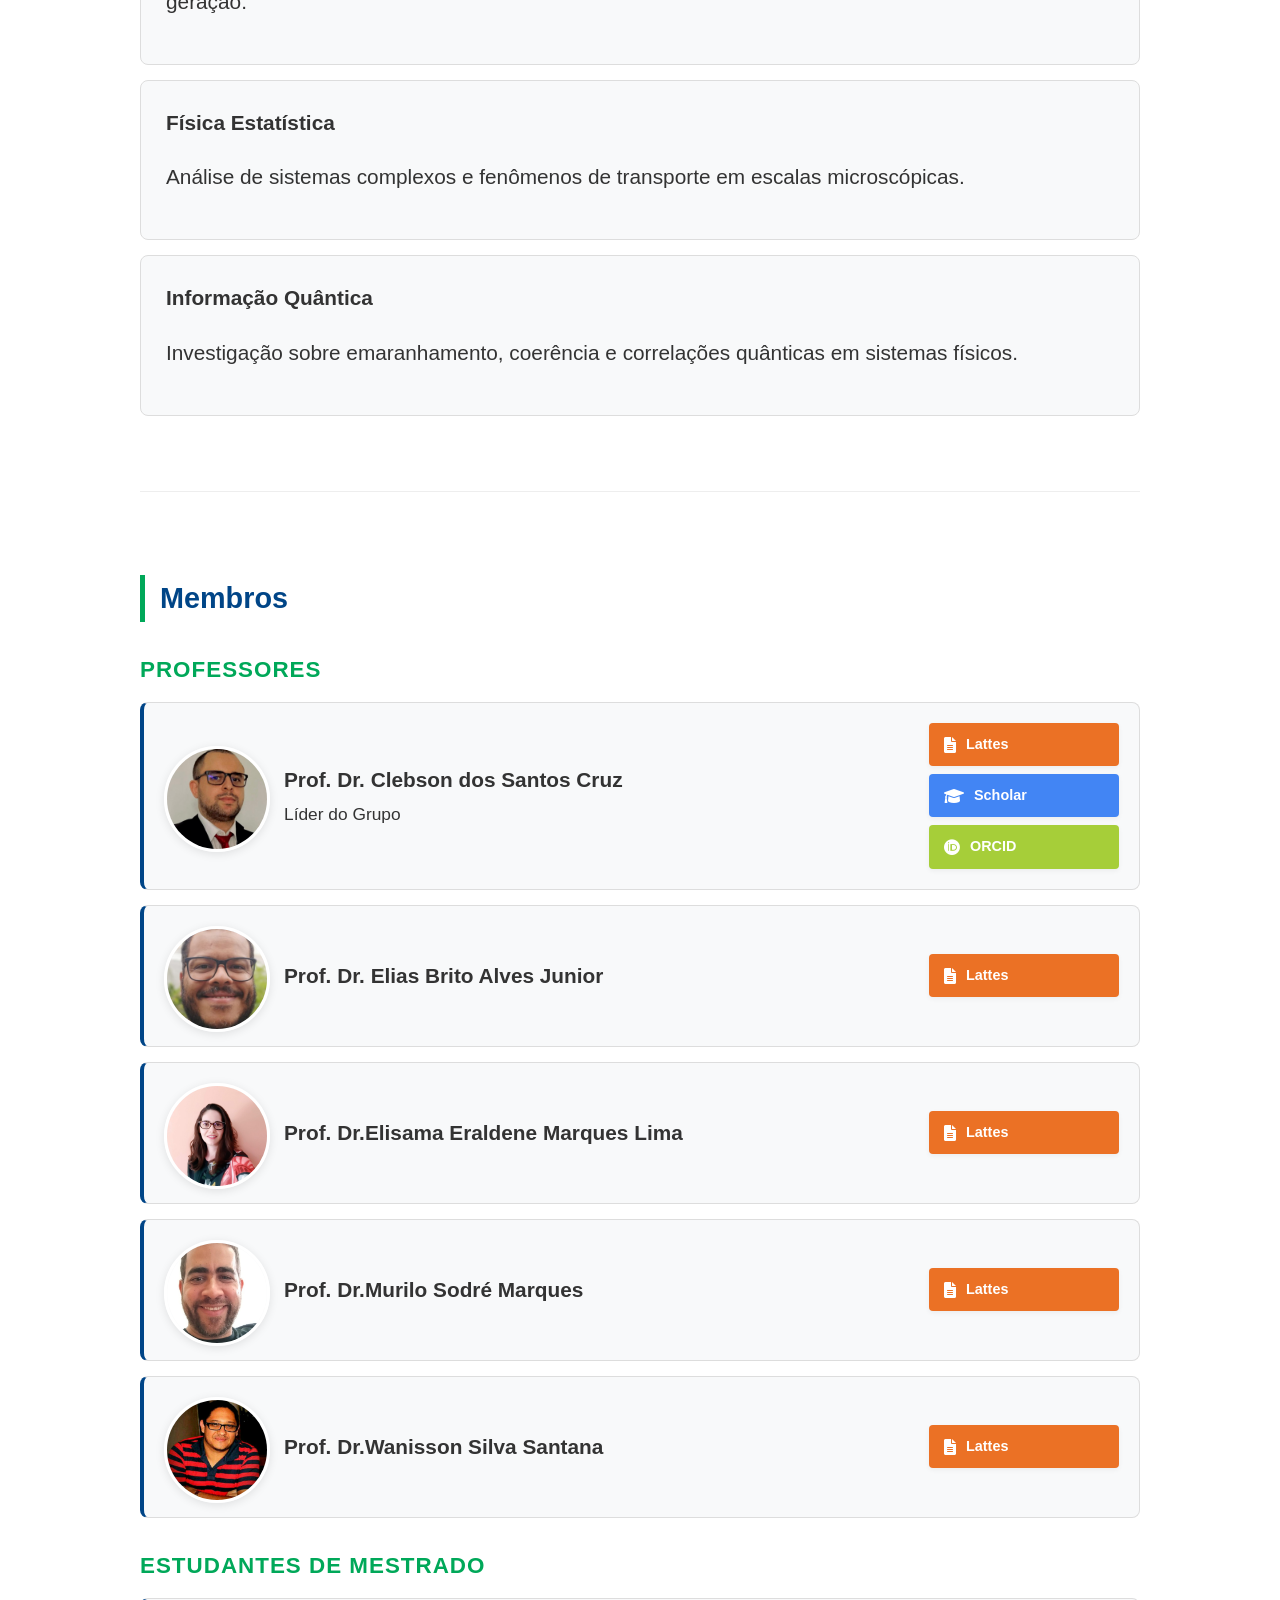
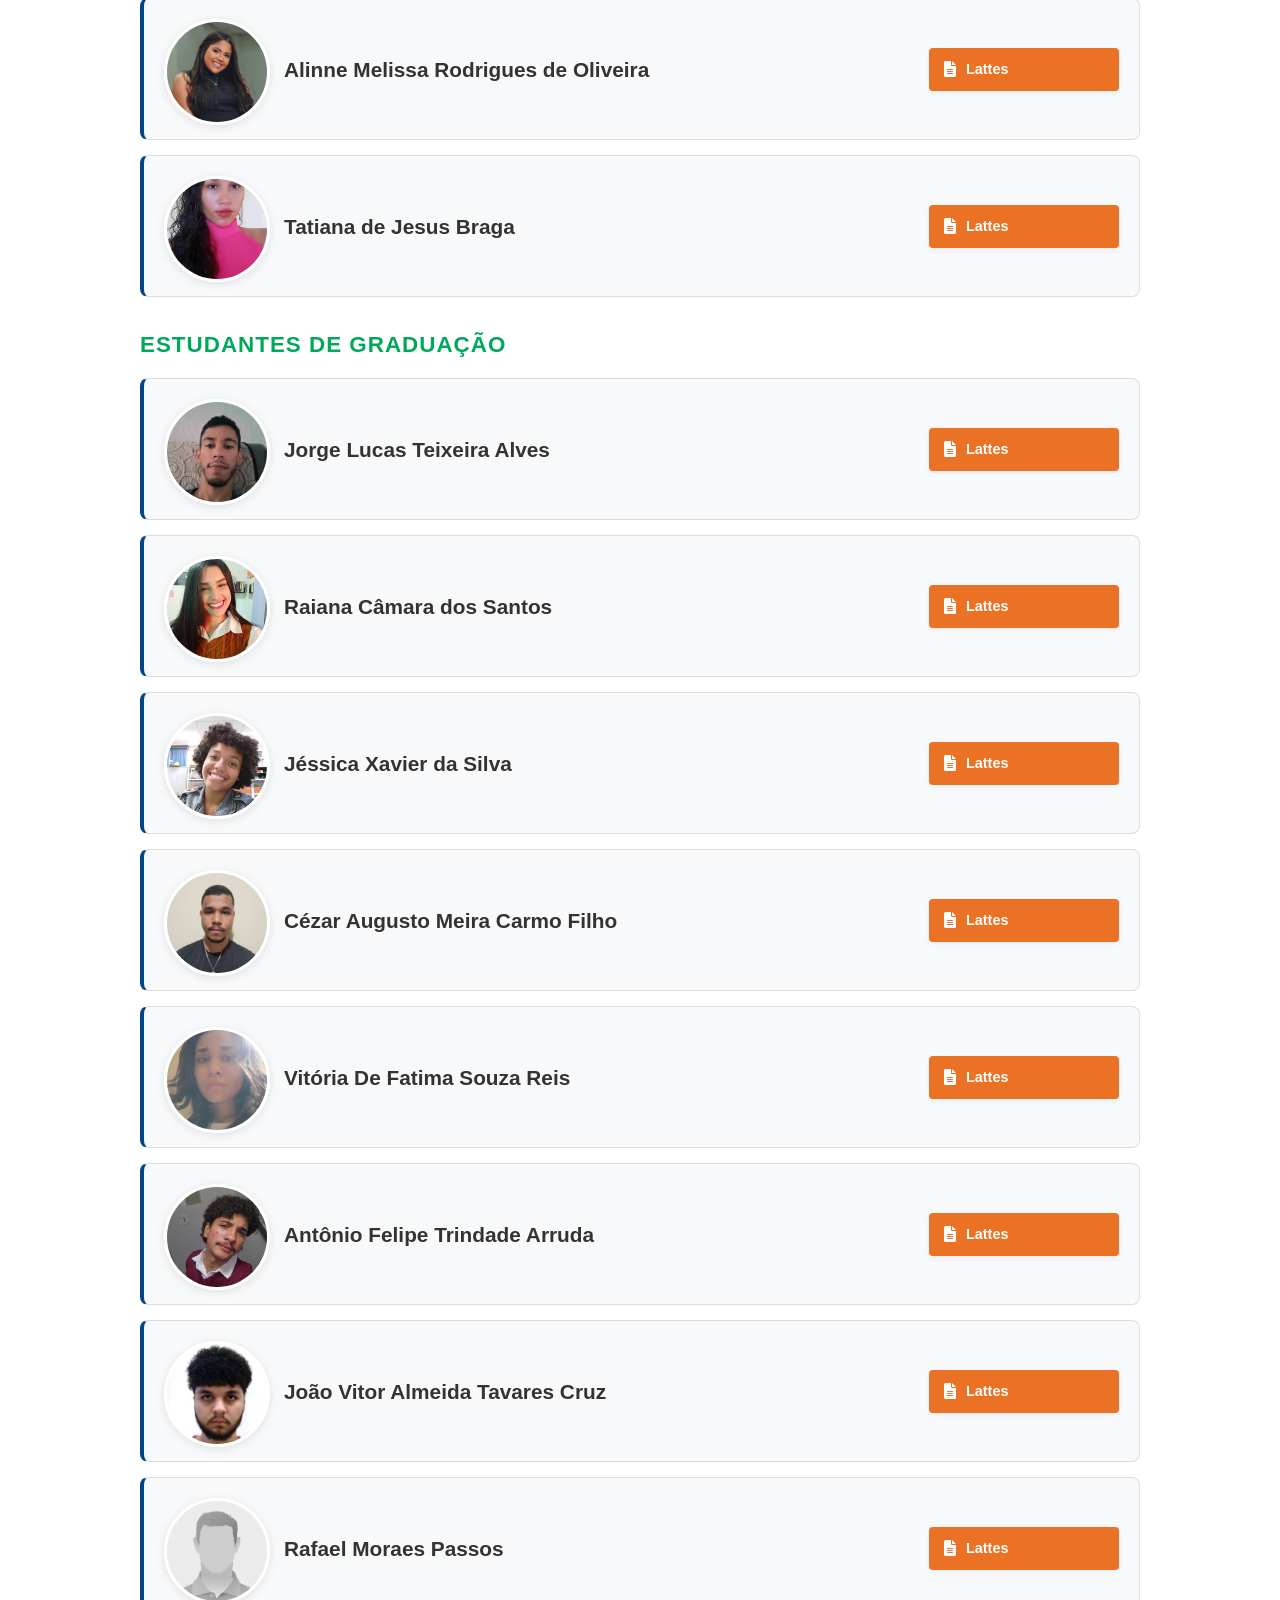
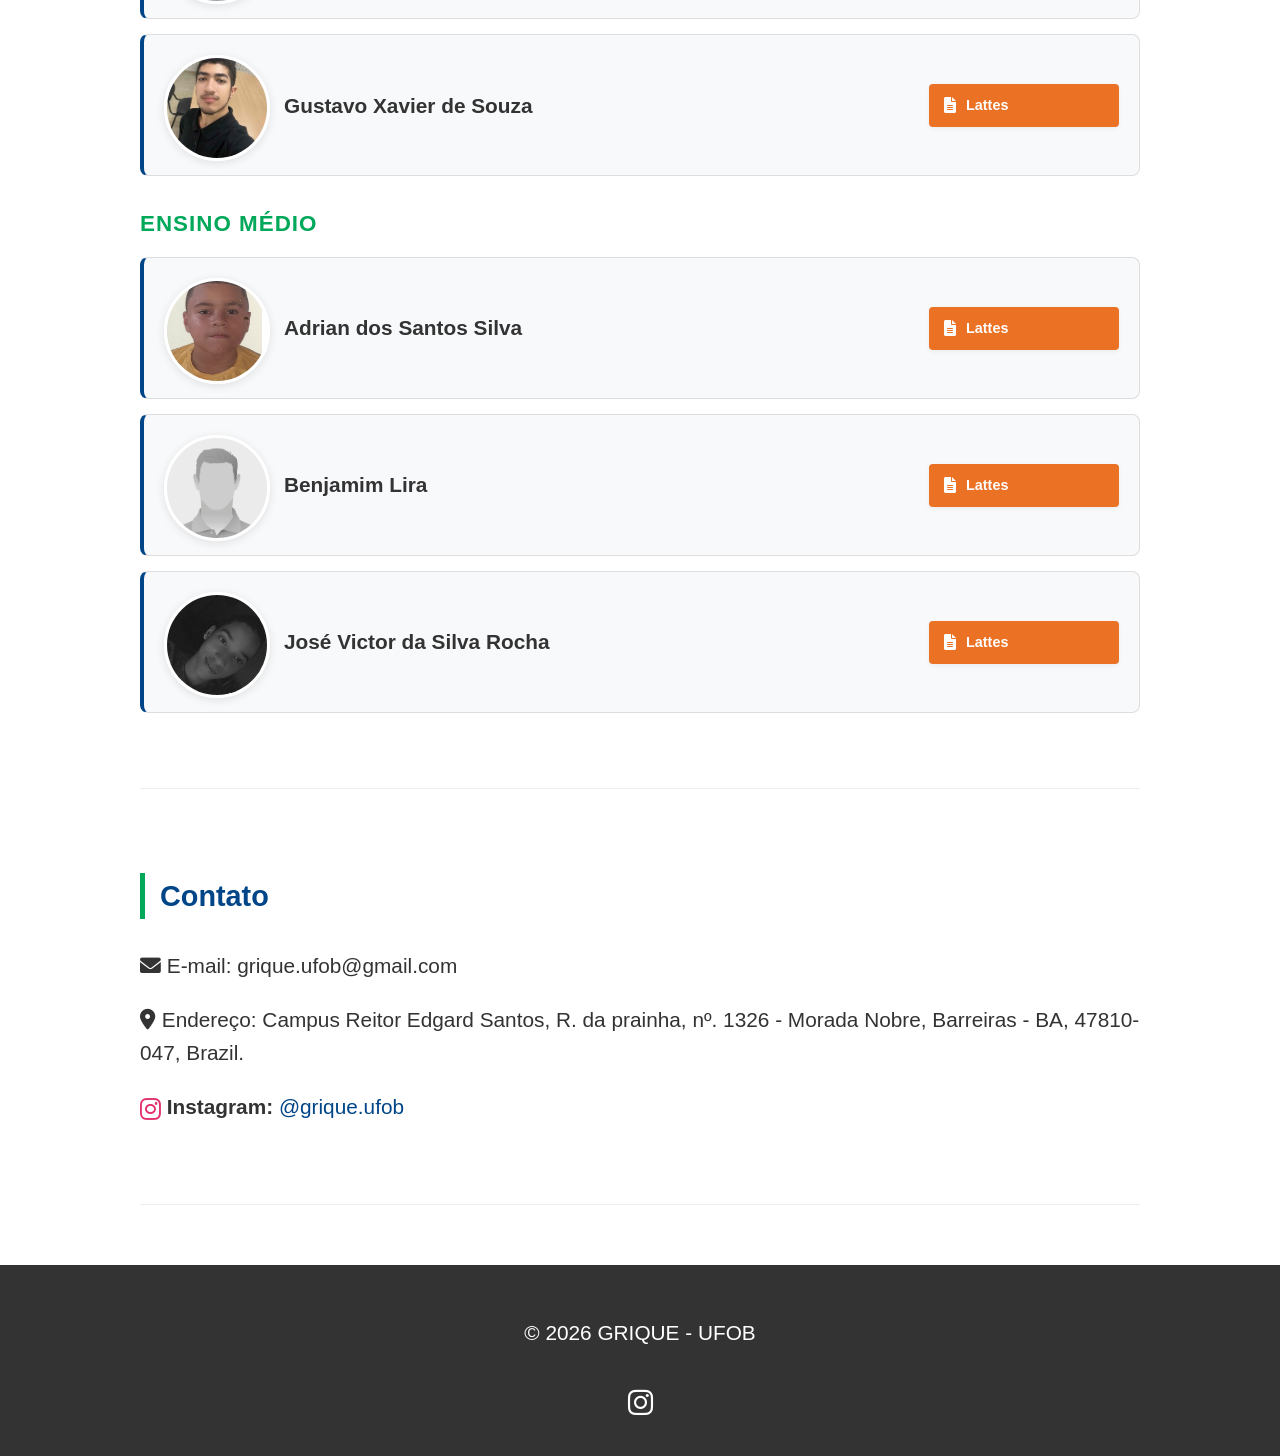
==== commit b72f80d5: "add o gustavo" ====
--- a/index.html
+++ b/index.html
@@ -430,7 +430,21 @@
                         </a>
                     </div>
                 </div>
-                
+                <div class="member-card">
+                    <div class="member-main-content">
+                        <div class="member-photo-container">
+                            <img src="img/membros/gustavo.png" alt="Gustavo Xavier de Souza" class="member-photo">
+                        </div>
+                        <div class="member-info">
+                            <strong>Gustavo Xavier de Souza </strong><br>
+                        </div>
+                    </div>
+                    <div class="member-buttons-container">
+                        <a href="http://lattes.cnpq.br/0458712388166140" class="btn-lattes" target="_blank">
+                            <i class="fas fa-file-alt"></i> Lattes
+                        </a>
+                    </div>
+                </div>
             </div>
         
             <div class="member-group">
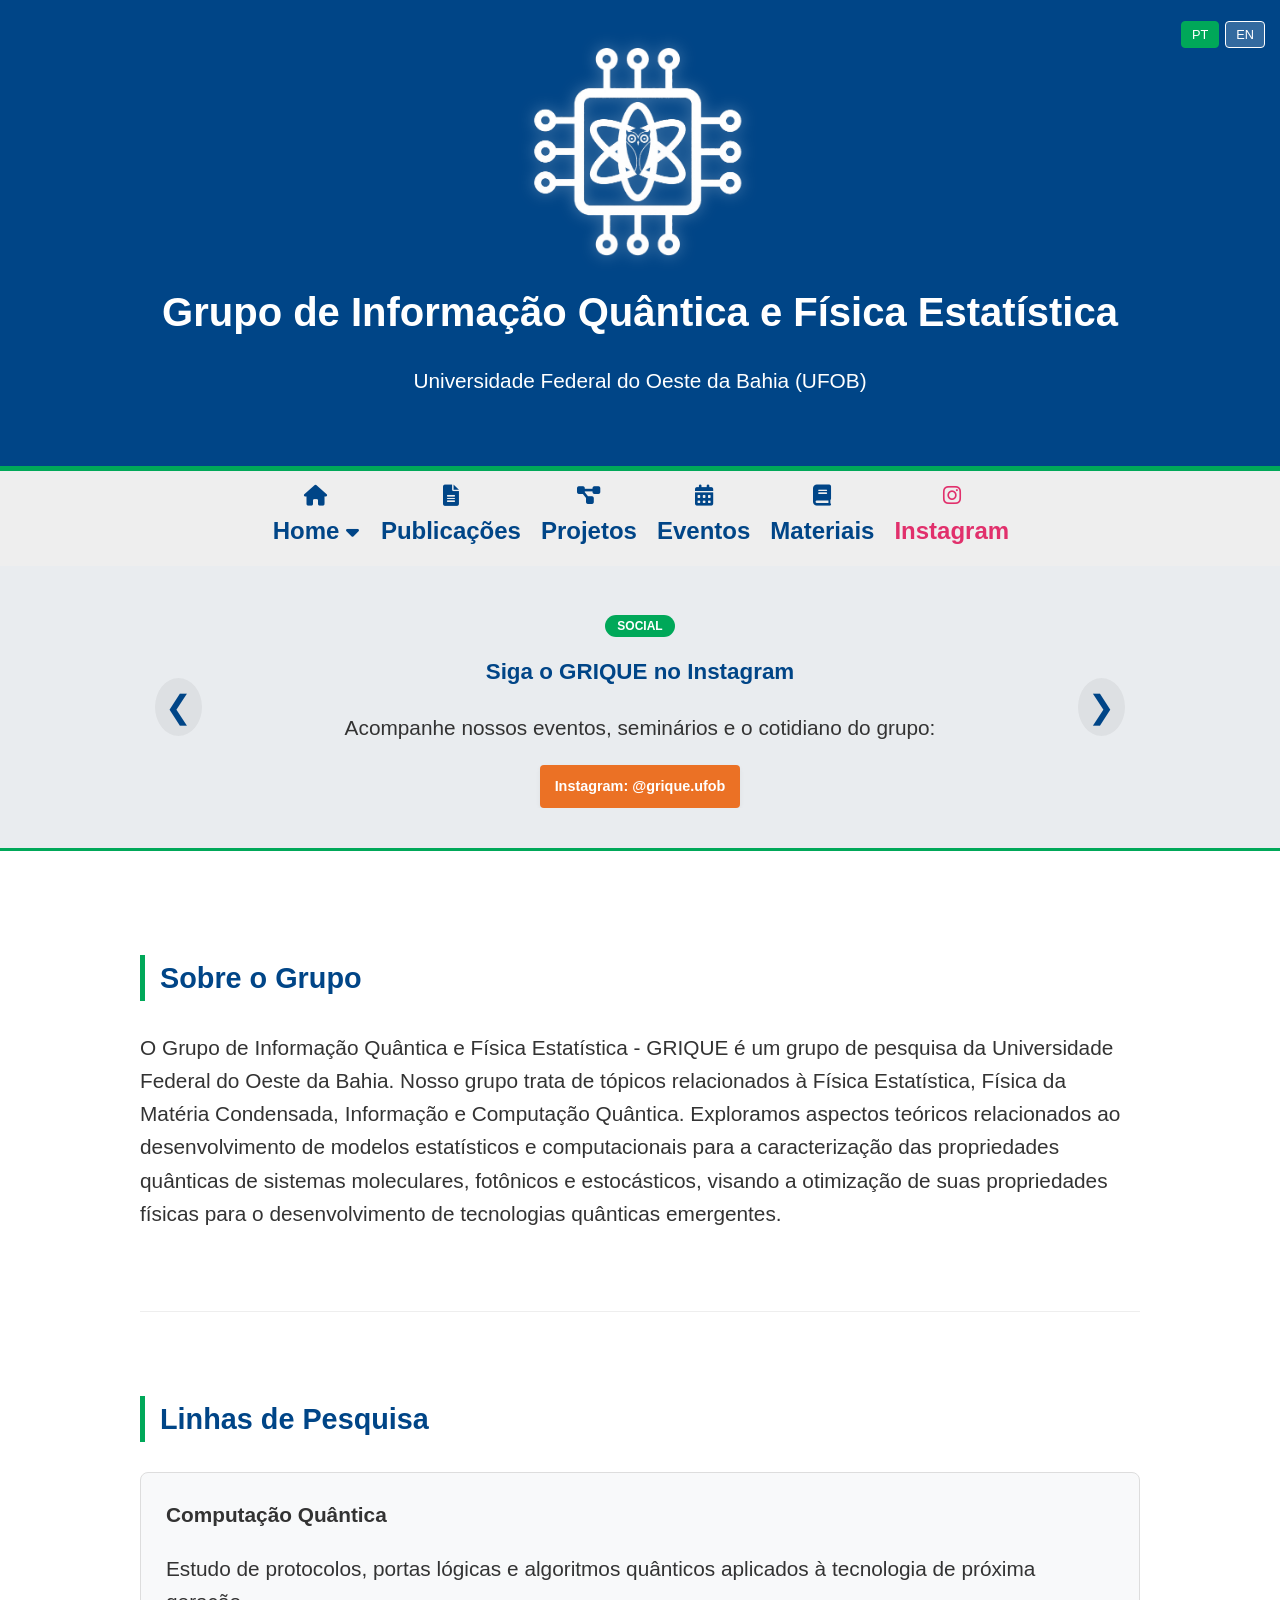
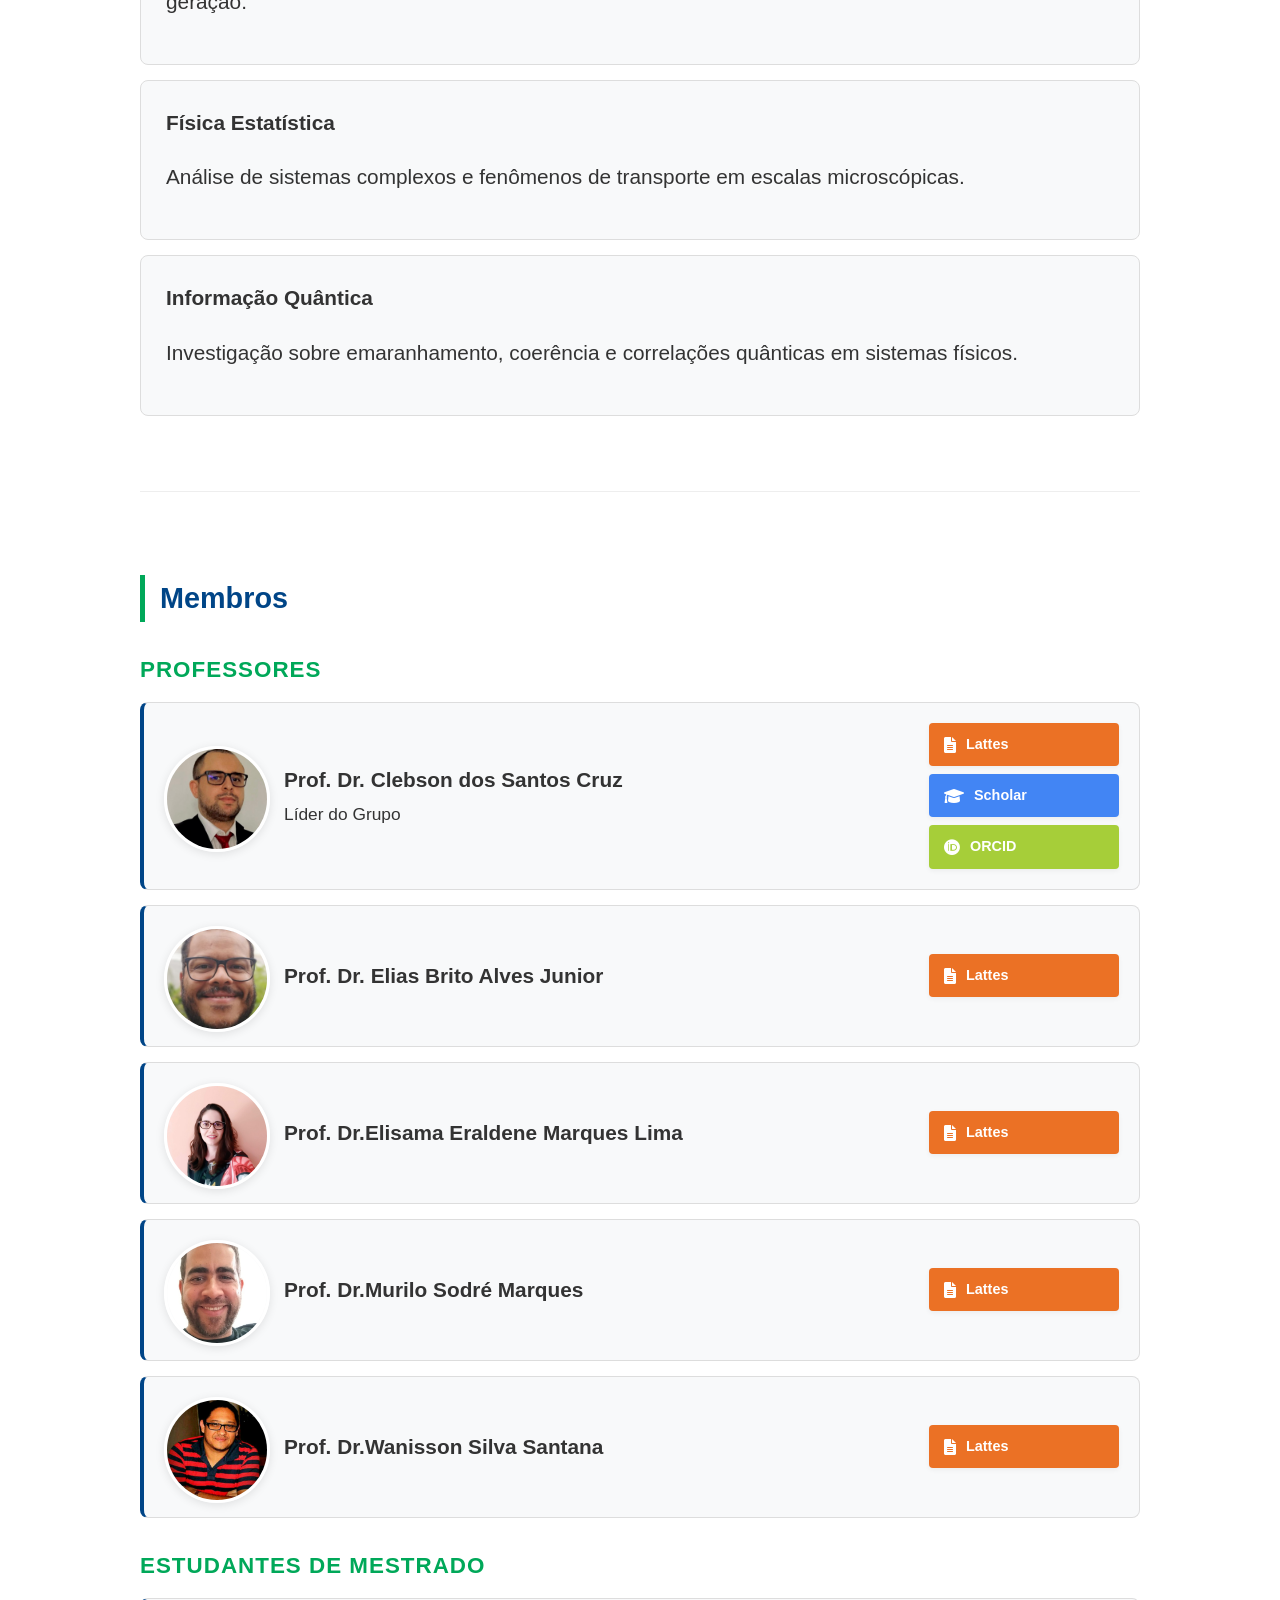
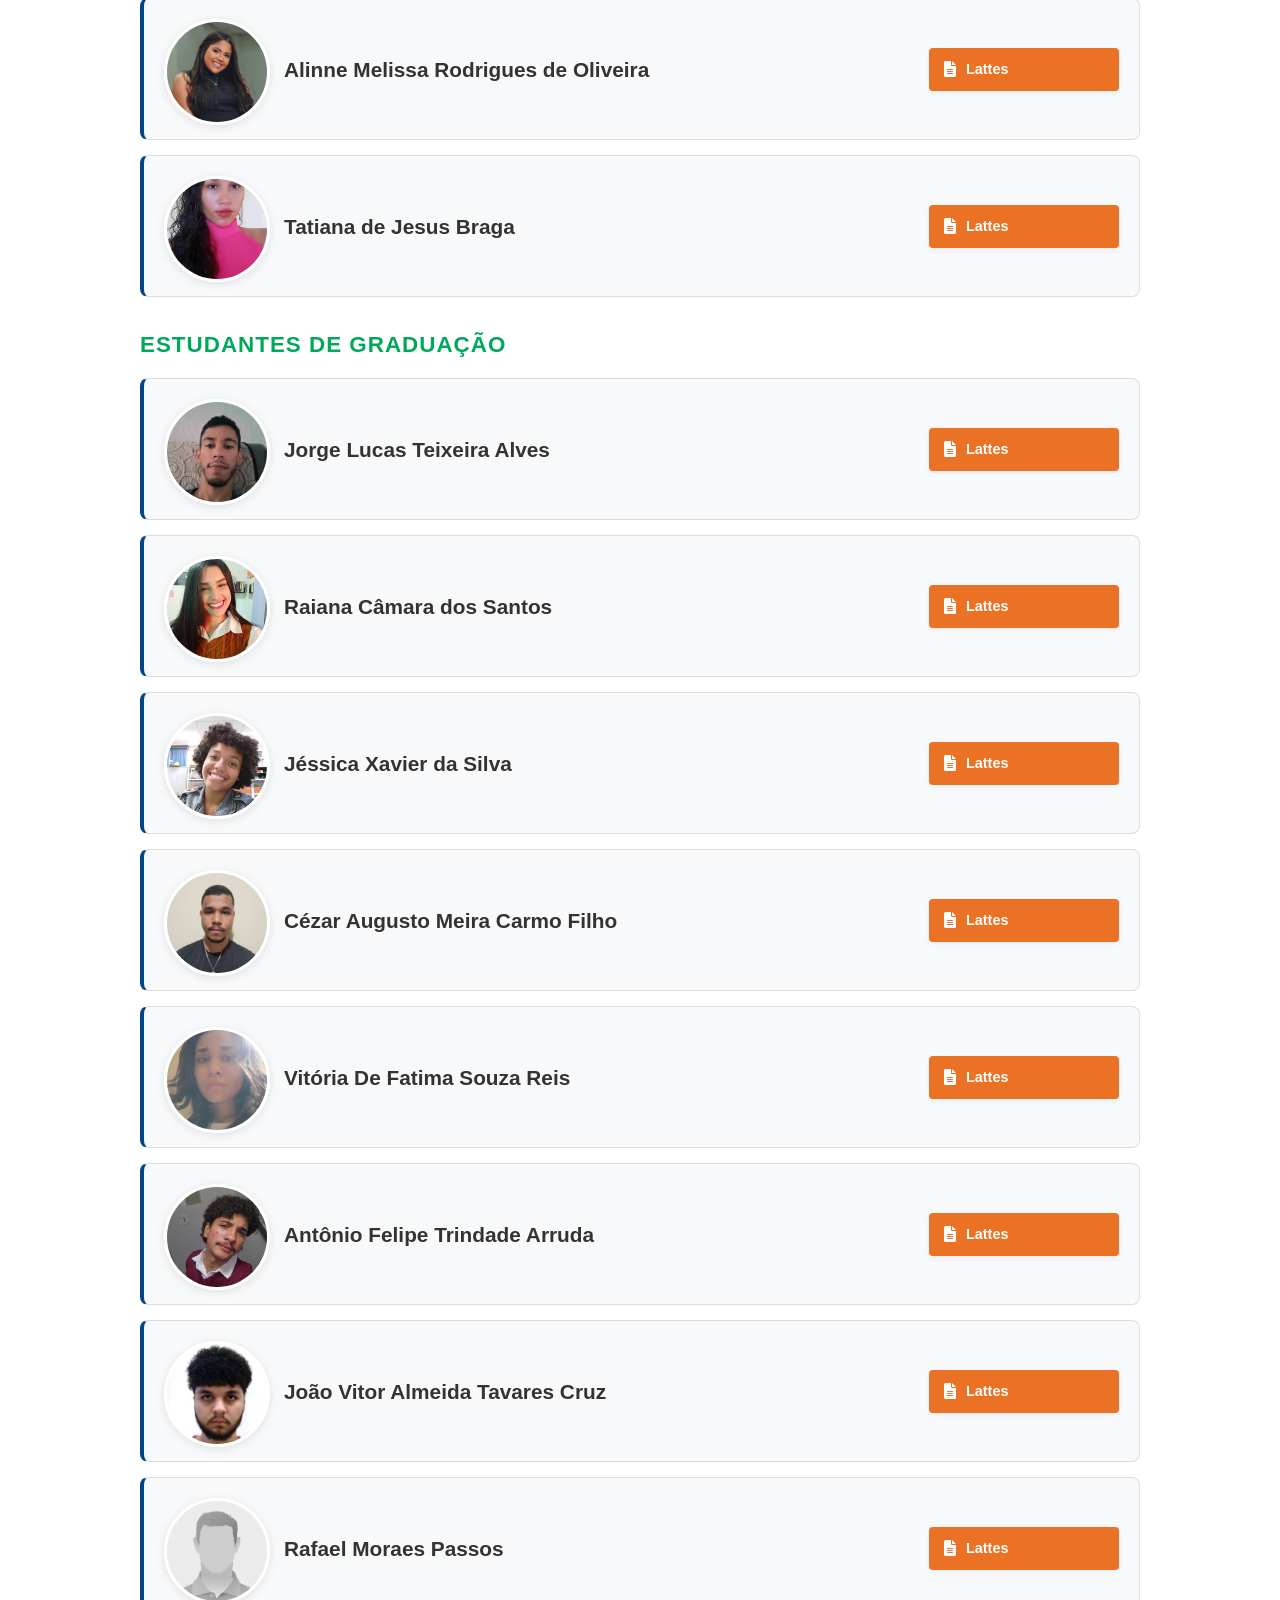
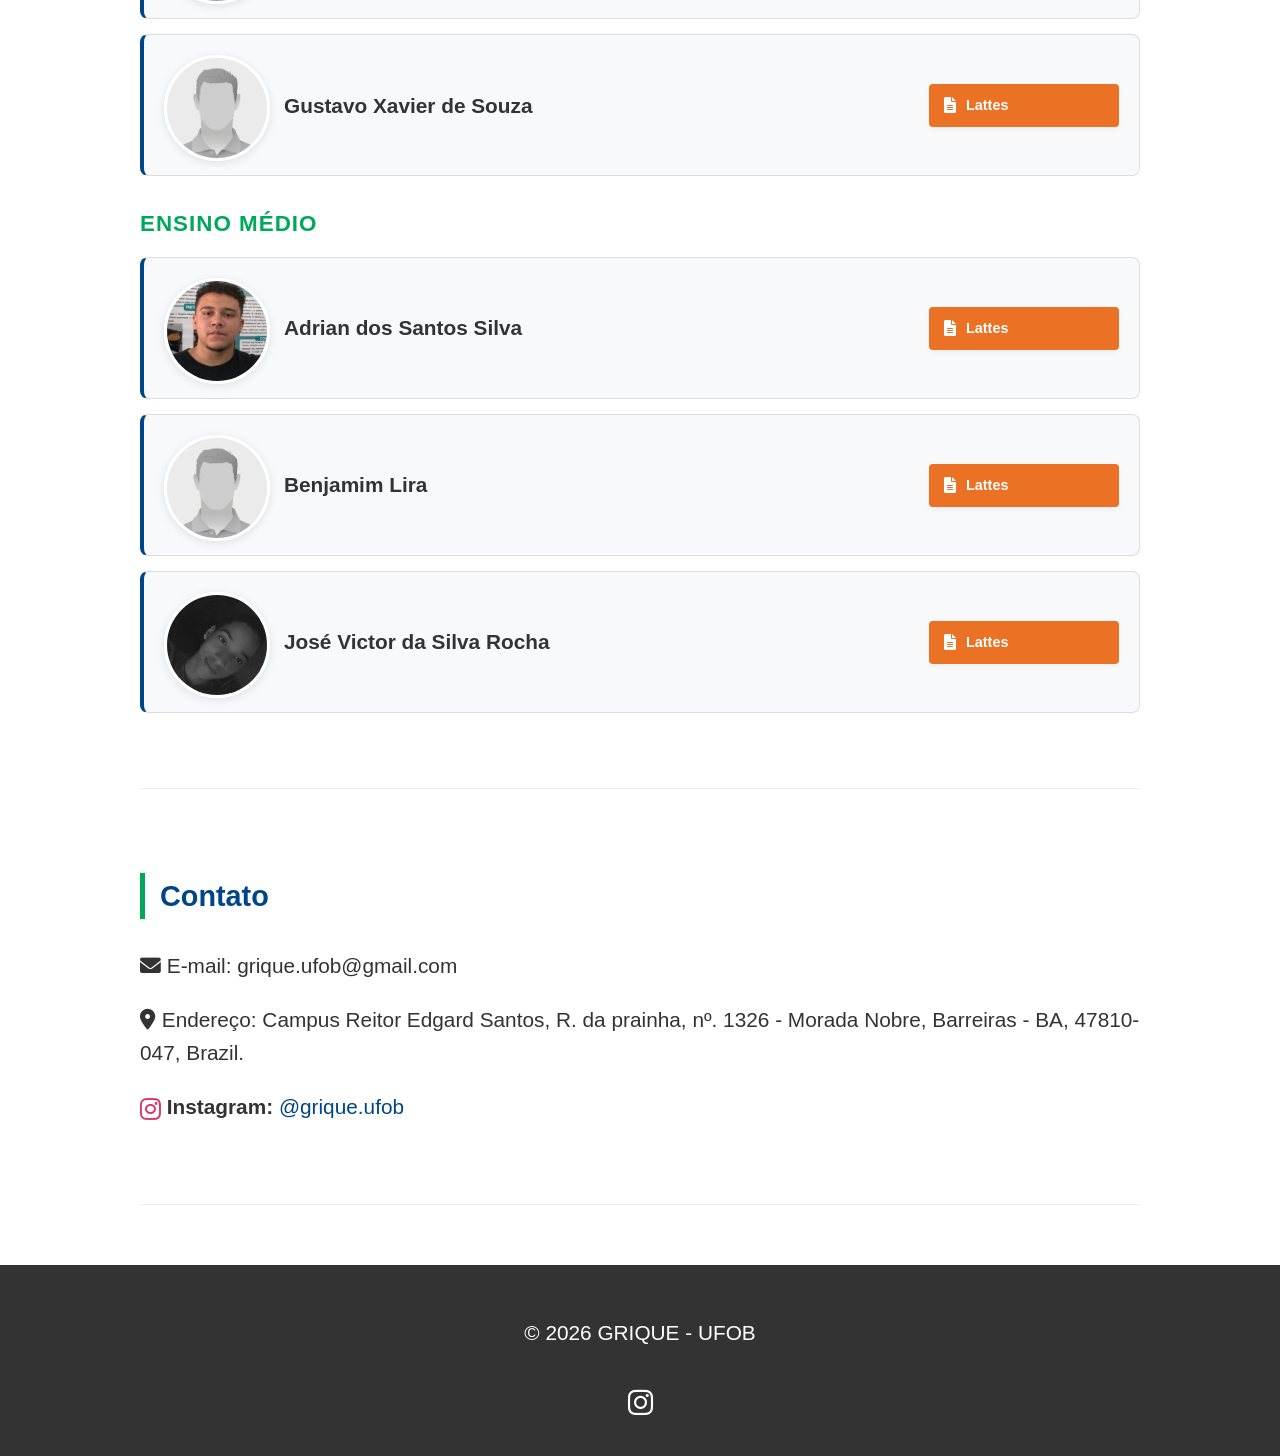
==== commit 50d7cd99: "Update index.html" ====
--- a/index.html
+++ b/index.html
@@ -433,14 +433,14 @@
                 <div class="member-card">
                     <div class="member-main-content">
                         <div class="member-photo-container">
-                            <img src="img/membros/gustavo.png" alt="Gustavo Xavier de Souza" class="member-photo">
+                            <img src="img/membros/generic.png" alt="Gustavo Xavier de Souza" class="member-photo">
                         </div>
                         <div class="member-info">
                             <strong>Gustavo Xavier de Souza </strong><br>
                         </div>
                     </div>
                     <div class="member-buttons-container">
-                        <a href="http://lattes.cnpq.br/0458712388166140" class="btn-lattes" target="_blank">
+                        <a href="FALTANDO" class="btn-lattes" target="_blank">
                             <i class="fas fa-file-alt"></i> Lattes
                         </a>
                     </div>
@@ -464,7 +464,7 @@
                         </div>
                     </div>
                     <div class="member-buttons-container">
-                        <a href="http://lattes.cnpq.br/1816837787718824" class="btn-lattes" target="_blank">
+                        <a href="http://lattes.cnpq.br/7558736363437757" class="btn-lattes" target="_blank">
                             <i class="fas fa-file-alt"></i> Lattes
                         </a>
                     </div>
